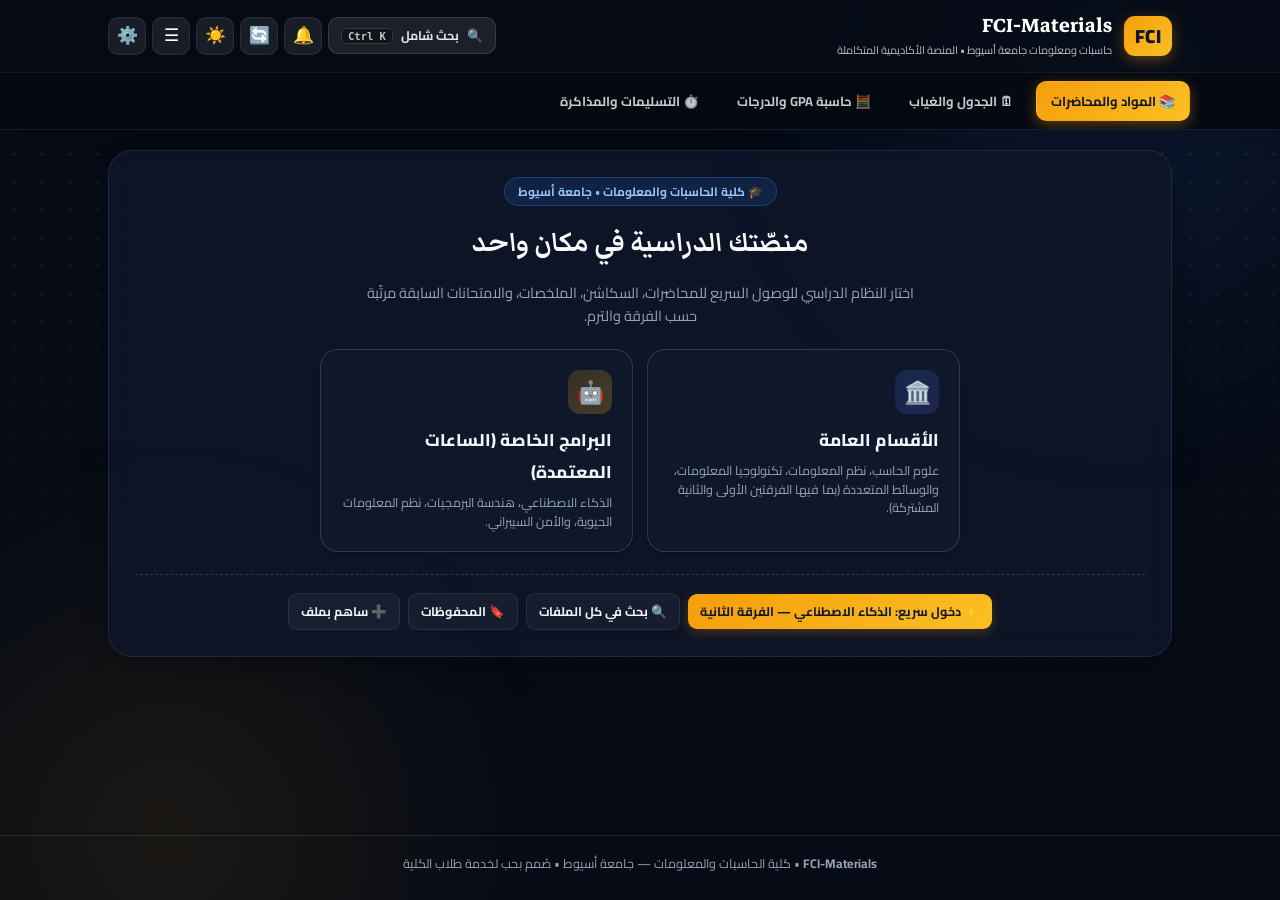
==== index.html @ 84693249 "Add files via upload" ====
<!DOCTYPE html>
<html lang="ar" dir="rtl">
<head>
  <meta charset="UTF-8">
  <meta name="viewport" content="width=device-width, initial-scale=1.0, viewport-fit=cover">
  <title>FCI-Materials | منصة حاسبات ومعلومات جامعة أسيوط</title>
  <meta name="description" content="المنصة الأكاديمية المتكاملة لطلاب كلية الحاسبات والمعلومات بجامعة أسيوط — المحاضرات، السكاشن، الملخصات، الامتحانات، حاسبة GPA، والجدول الدراسي.">
  <meta name="theme-color" content="#060b16">
  <meta name="apple-mobile-web-app-capable" content="yes">
  <meta name="apple-mobile-web-app-status-bar-style" content="black-translucent">
  <meta name="mobile-web-app-capable" content="yes">
  <meta property="og:title" content="FCI-Materials | حاسبات ومعلومات جامعة أسيوط">
  <meta property="og:description" content="المحاضرات، السكاشن، الملخصات، الامتحانات السابقة، حاسبة الـ GPA، ومتتبع الغياب في مكان واحد.">
  <meta property="og:type" content="website">
  <link rel="manifest" href="manifest.webmanifest">
  <link rel="icon" href="icon.svg" type="image/svg+xml">
  <link rel="apple-touch-icon" href="icon-192.png">
  <link rel="preconnect" href="https://fonts.googleapis.com">
  <link rel="preconnect" href="https://fonts.gstatic.com" crossorigin>
  <link href="https://fonts.googleapis.com/css2?family=Markazi+Text:wght@500;700&family=Cairo:wght@400;600;700;800&display=swap" rel="stylesheet">
  <link rel="stylesheet" href="style.css?v=5">
</head>
<body>
  <div id="bg" aria-hidden="true"><div class="bg-dots"></div></div>

  <div id="splashScreen" role="status" aria-label="جاري التحميل">
    <div class="splash-logo">FCI</div>
    <h1>FCI-Materials</h1>
    <p>كلية الحاسبات والمعلومات — جامعة أسيوط</p>
    <div class="spinner"></div>
  </div>

  <div id="globalAnnouncement" class="announcement-bar" role="alert"></div>
  <div id="toast-container" aria-live="polite"></div>

  <header class="site-header" id="siteHeader">
    <div class="wrap header-inner">
      <div class="brand" id="brandHomeBtn" role="button" tabindex="0" aria-label="العودة للرئيسية">
        <span class="brand-mark">FCI</span>
        <div class="brand-text">
          <h1>FCI-Materials</h1>
          <p>حاسبات ومعلومات جامعة أسيوط • المنصة الأكاديمية المتكاملة</p>
        </div>
      </div>

      <div class="header-actions">
        <button type="button" class="search-trigger" onclick="openGlobalSearch()" title="بحث شامل في كل الملفات (Ctrl+K)" aria-label="بحث شامل">
          <span>🔍</span>
          <span class="st-txt">بحث شامل</span>
          <kbd>Ctrl K</kbd>
        </button>
        <button type="button" id="notifBtn" onclick="toggleNotif()" class="icon-link" title="الإشعارات" aria-label="الإشعارات">
          🔔<span id="notifDot" class="notification-dot"></span>
        </button>
        <button type="button" id="refreshBtn" onclick="refresh(true)" class="icon-link" title="تحديث البيانات" aria-label="تحديث">🔄</button>
        <button type="button" id="themeToggleBtn" class="icon-link" title="تغيير المظهر" aria-label="المظهر">🌙</button>
        <button type="button" onclick="openMenu()" class="icon-link" title="القائمة والأدوات" aria-label="القائمة">☰</button>
        <button type="button" id="adminBtn" onclick="showSection('adminLogin')" class="icon-link" title="دخول الإدارة" aria-label="الإدارة">⚙️</button>
        <button type="button" id="logoutBtn" onclick="logoutAdmin()" class="icon-link" style="display:none" title="تسجيل الخروج" aria-label="خروج">🚪</button>
      </div>
    </div>

    <div class="main-nav-wrap">
      <nav class="main-nav" aria-label="أقسام المنصة">
        <button type="button" class="mnav-btn active" data-main-tab="studentFlow" onclick="switchMainView('studentFlow')">📚 المواد والمحاضرات</button>
        <button type="button" class="mnav-btn" data-main-tab="scheduleView" onclick="switchMainView('scheduleView')">🗓 الجدول والغياب</button>
        <button type="button" class="mnav-btn" data-main-tab="gpaView" onclick="switchMainView('gpaView')">🧮 حاسبة GPA والدرجات</button>
        <button type="button" class="mnav-btn" data-main-tab="studyView" onclick="switchMainView('studyView')">⏱️ التسليمات والمذاكرة</button>
      </nav>
    </div>
  </header>

  <!-- Modals & Overlays -->
  <div id="readModal" class="modal-overlay">
    <div class="reader">
      <div class="reader-bar">
        <b id="rdT"></b>
        <button type="button" onclick="closeReader()" aria-label="إغلاق">✕</button>
      </div>
      <iframe id="rdF" title="عارض الملف" allowfullscreen></iframe>
    </div>
  </div>

  <div id="toolModal" class="modal-overlay">
    <div class="modal-content" id="toolBody"></div>
  </div>

  <div id="confirmModal" class="modal-overlay">
    <div class="modal-content" style="max-width:380px;text-align:center">
      <h3>تأكيد الإجراء</h3>
      <p id="confirmMsg" style="font-size:14px;color:var(--text-secondary);margin:10px 0 18px"></p>
      <div style="display:flex;gap:10px">
        <button type="button" class="btn" style="flex:1" onclick="resolveConfirm(true)">نعم، متابعة</button>
        <button type="button" class="btn btn-danger" style="flex:1" onclick="resolveConfirm(false)">إلغاء</button>
      </div>
    </div>
  </div>

  <div id="promptModal" class="modal-overlay">
    <div class="modal-content" style="max-width:400px">
      <h3 id="promptTitle">إدخال قيمة</h3>
      <div class="form-group">
        <input type="text" id="promptInput" class="form-input" autocomplete="off">
      </div>
      <div style="display:flex;gap:10px">
        <button type="button" class="btn" style="flex:1" onclick="resolvePrompt(true)">حفظ</button>
        <button type="button" class="btn btn-danger" style="flex:1" onclick="resolvePrompt(false)">إلغاء</button>
      </div>
    </div>
  </div>

  <div id="editModal" class="modal-overlay">
    <div class="modal-content">
      <h3>✏️ تعديل الملف</h3>
      <input type="hidden" id="editId">
      <div class="form-group"><label>اسم المادة</label><input type="text" id="editSubject" class="form-input"></div>
      <div class="form-group"><label>العنوان</label><input type="text" id="editTitle" class="form-input"></div>
      <div class="form-group"><label>الرابط</label><input type="url" id="editLink" class="form-input"></div>
      <div class="form-grid">
        <div class="form-group"><label>الأسبوع</label><select id="editWeek" class="form-select"></select></div>
        <div class="form-group"><label>النوع</label><select id="editType" class="form-select"></select></div>
        <div class="form-group"><label>النظام</label><select id="editTrack" class="form-select"></select></div>
        <div class="form-group"><label>القسم</label><select id="editDept" class="form-select"></select></div>
        <div class="form-group"><label>الفرقة</label><select id="editLevel" class="form-select"></select></div>
        <div class="form-group"><label>الفصل</label><select id="editSem" class="form-select"></select></div>
      </div>
      <div class="form-group"><label>الوسوم</label><input type="text" id="editTags" class="form-input"></div>
      <div class="form-grid">
        <div class="form-group"><label>تاريخ التسليم (للتكليفات)</label><input type="date" id="editDeadline" class="form-input"></div>
        <div class="form-group"><label>اسم الدكتور</label><input type="text" id="editDoctor" class="form-input"></div>
      </div>
      <div style="display:flex;gap:10px;margin-top:6px">
        <button type="button" class="btn" style="flex:1" onclick="submitEdit()">💾 حفظ التعديلات</button>
        <button type="button" class="btn btn-danger" style="flex:1" onclick="closeModal('editModal')">إلغاء</button>
      </div>
    </div>
  </div>

  <div id="notifDropdown" class="notif-dropdown" role="dialog" aria-label="الإشعارات">
    <div class="notif-head">
      <b>🔔 جديد المنصة</b>
      <button type="button" onclick="closeNotif()" aria-label="إغلاق">✕</button>
    </div>
    <div id="notifList">لا جديد.</div>
  </div>

  <main class="wrap">
    <!-- ==================== 1. STUDENT MATERIALS FLOW ==================== -->
    <div id="studentFlow">
      <section id="trackStep" class="drawer-label student-step">
        <span class="hero-badge">🎓 كلية الحاسبات والمعلومات • جامعة أسيوط</span>
        <h2>منصّتك الدراسية في مكان واحد</h2>
        <p class="hero-sub">اختار النظام الدراسي للوصول السريع للمحاضرات، السكاشن، الملخصات، والامتحانات السابقة مرتّبة حسب الفرقة والترم.</p>

        <div class="track-cards">
          <button type="button" class="track-card-btn" data-k="track" data-v="عام" data-n="deptStep">
            <div class="track-card-ic">🏛️</div>
            <strong>الأقسام العامة</strong>
            <span>علوم الحاسب، نظم المعلومات، تكنولوجيا المعلومات، والوسائط المتعددة (بما فيها الفرقتين الأولى والثانية المشتركة).</span>
          </button>
          <button type="button" class="track-card-btn special" data-k="track" data-v="خاص" data-n="deptStep">
            <div class="track-card-ic">🤖</div>
            <strong>البرامج الخاصة (الساعات المعتمدة)</strong>
            <span>الذكاء الاصطناعي، هندسة البرمجيات، نظم المعلومات الحيوية، والأمن السيبراني.</span>
          </button>
        </div>

        <div class="quick-strip">
          <button type="button" class="btn btn-warning sm" onclick="quickSelectAI()">⚡ دخول سريع: الذكاء الاصطناعي — الفرقة الثانية</button>
          <button type="button" class="btn btn-ghost sm" onclick="openGlobalSearch()">🔍 بحث في كل الملفات</button>
          <button type="button" class="btn btn-ghost sm" onclick="openSaved()">🔖 المحفوظات</button>
          <button type="button" class="btn btn-ghost sm" onclick="openContribute()">➕ ساهم بملف</button>
        </div>
      </section>

      <section id="deptStep" class="drawer-label student-step" hidden>
        <div class="chosen-level-bar">
          <span>النظام: <strong id="lblDept"></strong></span>
          <button type="button" class="btn btn-ghost sm" onclick="resetTo('trackStep')">← تغيير النظام</button>
        </div>
        <h2>اختار القسم / البرنامج</h2>
        <p style="font-size:13px;color:var(--text-muted);margin:0">اختار قسمك، أو «المواد المشتركة فقط» لو لسه مختارتش.</p>
        <div id="deptBtns" class="level-picker"></div>
      </section>

      <section id="levelStep" class="drawer-label student-step" hidden>
        <div class="chosen-level-bar">
          <span>المسار: <strong id="lblLevel"></strong></span>
          <button type="button" class="btn btn-ghost sm" onclick="resetTo('trackStep')">← البداية</button>
        </div>
        <h2>الفرقة الدراسية</h2>
        <div id="levelBtns" class="level-picker"></div>
      </section>

      <section id="semesterStep" class="drawer-label student-step" hidden>
        <div class="chosen-level-bar">
          <span>المسار: <strong id="lblSem"></strong></span>
          <button type="button" class="btn btn-ghost sm" onclick="resetTo('levelStep')">← تغيير الفرقة</button>
        </div>
        <h2>الفصل الدراسي</h2>
        <div class="level-picker">
          <button type="button" class="btn" data-k="semester" data-v="الفصل الأول">📘 الترم الأول</button>
          <button type="button" class="btn" data-k="semester" data-v="الفصل الثاني">📗 الترم الثاني</button>
        </div>
      </section>

      <section id="resultsStep" class="drawer-label student-step" hidden>
        <div class="chosen-level-bar hero-bar">
          <span id="chosenResultsLabel"></span>
          <div style="display:flex;gap:6px;flex-wrap:wrap">
            <button type="button" class="btn sm btn-warning" onclick="switchMainView('scheduleView')">🗓 جدولي</button>
            <button type="button" class="btn sm btn-danger" onclick="clearSavedPath()">تغيير مساري</button>
          </div>
        </div>
        <h2>موادك الدراسية 📚</h2>
        <div id="upcoming"></div>
        <div class="filters">
          <input type="search" id="searchBox" class="form-input" placeholder="🔍 ابحث عن مادة أو ملف أو دكتور..." aria-label="بحث">
          <select id="weekFilter" class="form-select" style="max-width:165px" aria-label="الأسبوع"></select>
          <select id="typeFilter" class="form-select" style="max-width:165px" aria-label="النوع"></select>
        </div>
        <p style="color:var(--text-muted);font-size:12px;margin:8px 0 0">اضغط على أي مادة لفتحها في تاب مستقل، ثم اختار القسم (محاضرات، سكاشن، ملخصات...) • ⭐ تثبيت • ✔ تم • 📝 ملاحظة</p>
        <div id="cards" class="card-grid"></div>
      </section>
    </div>

    <!-- ==================== 2. SCHEDULE & ATTENDANCE HUB ==================== -->
    <section id="scheduleView" class="drawer-label" hidden>
      <div class="chosen-level-bar">
        <span>🗓 جدول المحاضرات والسكاشن ومتتبع الغياب</span>
        <button type="button" class="btn btn-ghost sm" onclick="exportIcs()">📆 تصدير المواعيد للتقويم</button>
      </div>

      <div class="two-col">
        <div class="acard" style="margin-bottom:0">
          <div style="display:flex;justify-content:space-between;align-items:center;flex-wrap:wrap;gap:8px;margin-bottom:10px">
            <h3 style="margin:0">📅 الجدول الأسبوعي</h3>
            <span id="todayBadgeLabel" class="tag"></span>
          </div>
          <div class="pill-bar" id="schedDayPills"></div>

          <form id="customSchedForm" class="form-grid" style="background:var(--bg-surface);padding:12px;border-radius:12px;border:1px solid var(--border);margin-bottom:14px">
            <input type="text" id="cSchedSubject" class="form-input" required placeholder="اسم المقرر (مثل: البرمجة الشيئية)">
            <select id="cSchedDay" class="form-select">
              <option value="السبت">السبت</option>
              <option value="الأحد">الأحد</option>
              <option value="الاثنين">الاثنين</option>
              <option value="الثلاثاء">الثلاثاء</option>
              <option value="الأربعاء">الأربعاء</option>
              <option value="الخميس">الخميس</option>
            </select>
            <input type="text" id="cSchedTime" class="form-input" required placeholder="الوقت (مثال: 10:00 - 12:00 ظ)">
            <input type="text" id="cSchedRoom" class="form-input" required placeholder="المكان (مدرج 9 / معمل 3أ)">
            <select id="cSchedType" class="form-select">
              <option value="محاضرة نظري">محاضرة نظري</option>
              <option value="سكشن / معمل عملي">سكشن / معمل عملي</option>
            </select>
            <button type="submit" class="btn">➕ أضف لجدولي</button>
          </form>

          <div id="unifiedScheduleList"></div>
        </div>

        <div class="acard" style="margin-bottom:0">
          <h3>🚨 متتبع الغياب والإنذارات</h3>
          <p style="font-size:12.5px;color:var(--text-muted);margin:0 0 12px">سجّل غياباتك في كل مادة لتجنب تجاوز الحد الأقصى (4 غيابات بدون عذر قبل الحرمان).</p>
          <form id="addAttCourseForm" class="row" style="margin-bottom:12px">
            <input type="text" id="newAttCourseName" class="form-input" required placeholder="أضف مادة لمتتبع الغياب...">
            <button type="submit" class="btn sm">➕ إضافة</button>
          </form>
          <div id="attendanceCardsList"></div>
        </div>
      </div>
    </section>

    <!-- ==================== 3. GPA & GRADE CALCULATOR HUB ==================== -->
    <section id="gpaView" class="drawer-label" hidden>
      <div class="chosen-level-bar">
        <span>🧮 حاسبة المعدل التراكمي (GPA) وحاسبة درجات الميدتيرم والفاينال</span>
        <button type="button" class="btn sm btn-warning" onclick="resetDefaultGpaCourses()">🗑️ مسح كل المواد</button>
      </div>

      <div class="two-col">
        <div class="acard" style="margin-bottom:0">
          <div style="display:flex;justify-content:space-between;align-items:center;flex-wrap:wrap;gap:8px;margin-bottom:12px">
            <h3 style="margin:0">📈 مقررات الفصل الدراسي الحالي</h3>
            <button type="button" class="btn sm" onclick="addRichGpaCourse()">➕ إضافة مادة</button>
          </div>

          <div class="form-grid" style="margin-bottom:12px">
            <div class="form-group" style="margin:0">
              <label>المعدل التراكمي السابق (CGPA)</label>
              <input type="number" id="prevGpa" class="form-input" placeholder="مثال: 3.45" step="0.01" min="0" max="4">
            </div>
            <div class="form-group" style="margin:0">
              <label>الساعات المجتازة سابقاً</label>
              <input type="number" id="prevHrs" class="form-input" placeholder="مثال: 36" min="0" max="144">
            </div>
          </div>

          <div id="richGpaCoursesList"></div>
        </div>

        <div>
          <div class="acard">
            <h3>🏆 النتيجة الفورية للمعدل</h3>
            <div class="stat-grid" style="margin-bottom:10px">
              <div class="stat-card">
                <small>معدل الفصل (Semester)</small>
                <div id="liveSemGpa" class="stat-num">0.00</div>
                <small id="liveSemHours">0 ساعة</small>
              </div>
              <div class="stat-card">
                <small>التراكمي الجديد (CGPA)</small>
                <div id="liveNewCgpa" class="stat-num">0.00</div>
                <small id="liveGradeBadge">—</small>
              </div>
            </div>
            <div id="gpaHonorAlert" style="font-size:13px;font-weight:700;text-align:center;padding:9px;border-radius:10px;background:var(--bg-surface);border:1px solid var(--border)"></div>
          </div>

          <div class="acard">
            <h4>🎯 محاكي المعدل المستهدف</h4>
            <p style="font-size:12px;color:var(--text-muted);margin:0 0 8px">ادخل المعدل التراكمي الذي تطمح للوصول إليه بنهاية هذا الترم:</p>
            <div class="row">
              <input type="number" id="targetCgpaInput" class="form-input" step="0.05" min="2.0" max="4.0" value="3.60" placeholder="المعدل المستهدف">
              <button type="button" class="btn btn-warning" onclick="simulateTargetGpa()">احسب المطلوب</button>
            </div>
            <div id="targetGpaOutput" style="font-size:13px;margin-top:10px;padding:10px;border-radius:10px;background:var(--bg-surface);border:1px solid var(--border)">
              اضغط «احسب المطلوب» لمعرفة المعدل الفصلي اللازم تحقيقه.
            </div>
          </div>

          <div class="acard" style="margin-bottom:0">
            <h4>📊 حاسبة درجات أعمال السنة والفاينال</h4>
            <div class="form-grid">
              <div class="form-group" style="margin:0"><label>درجتك في الأعمال/الميدتيرم</label><input id="inlineGM" type="number" class="form-input" min="0" value="32"></div>
              <div class="form-group" style="margin:0"><label>النهاية العظمى للأعمال</label><input id="inlineGMM" type="number" class="form-input" value="40"></div>
              <div class="form-group" style="margin:0"><label>النهاية العظمى للفاينال</label><input id="inlineGF" type="number" class="form-input" value="60"></div>
              <div class="form-group" style="margin:0">
                <label>التقدير / النسبة المستهدفة</label>
                <select id="inlineGT" class="form-select">
                  <option value="50">50% (نجاح D)</option>
                  <option value="65">65% (جيد C)</option>
                  <option value="75">75% (جيد جداً B)</option>
                  <option value="80">80% (جيد جداً مرتفع B+)</option>
                  <option value="85" selected>85% (امتياز A)</option>
                  <option value="90">90% (امتياز مرتفع A+)</option>
                </select>
              </div>
            </div>
            <button type="button" class="btn" style="width:100%;margin-top:10px" onclick="calcInlineCourseGrade()">احسب درجة الفاينال المطلوبة</button>
            <div id="inlineGradeResult" style="margin-top:10px;font-weight:bold;text-align:center;font-size:14px"></div>
          </div>
        </div>
      </div>
    </section>

    <!-- ==================== 4. TASKS, POMODORO & STUDY NOTES ==================== -->
    <section id="studyView" class="drawer-label" hidden>
      <div class="chosen-level-bar">
        <span>⏱️ إدارة التسليمات والشيتات • مؤقت البومودورو • دفتر الملاحظات</span>
        <span id="studyStatsBanner" class="tag"></span>
      </div>

      <div class="two-col">
        <div class="acard" style="margin-bottom:0">
          <div style="display:flex;justify-content:space-between;align-items:center;flex-wrap:wrap;gap:8px;margin-bottom:10px">
            <h3 style="margin:0">💻 شيتات البرمجة والتسليمات</h3>
            <div class="pill-bar" style="margin:0" id="taskFilterBar">
              <button type="button" class="pill-btn active" data-tf="all" onclick="setTaskFilter('all')">الكل</button>
              <button type="button" class="pill-btn" data-tf="pending" onclick="setTaskFilter('pending')">قيد التنفيذ</button>
              <button type="button" class="pill-btn" data-tf="done" onclick="setTaskFilter('done')">مكتمل ✅</button>
            </div>
          </div>

          <form id="addTaskForm" class="form-grid" style="background:var(--bg-surface);padding:12px;border-radius:12px;border:1px solid var(--border);margin-bottom:14px">
            <input type="text" id="taskTitleIn" class="form-input" required placeholder="عنوان الشيت أو المشروع...">
            <input type="text" id="taskCourseIn" class="form-input" required placeholder="اسم المادة (مثل: هياكل متقطعة)">
            <input type="date" id="taskDateIn" class="form-input" required>
            <select id="taskPrioIn" class="form-select">
              <option value="عاجل">أولوية عاجلة 🔴</option>
              <option value="متوسط">أولوية متوسطة 🟡</option>
              <option value="عادي">أولوية عادية 🟢</option>
            </select>
            <button type="submit" class="btn" style="grid-column:1 / -1">➕ إضافة مهمة جديدة</button>
          </form>

          <div id="platformAssignmentsBox"></div>
          <div id="personalTasksList"></div>
        </div>

        <div>
          <div class="acard" style="text-align:center">
            <div style="display:flex;justify-content:space-between;align-items:center">
              <h3 style="margin:0">⏱️ مؤقت المذاكرة (Pomodoro)</h3>
              <button type="button" id="pomoSoundBtn" class="pill-btn" onclick="togglePomoSound()">🔔 الصوت مفعل</button>
            </div>
            <div class="pill-bar" style="justify-content:center;margin-top:12px">
              <button type="button" class="pill-btn active" data-pomo="25" onclick="setPomoMode(25)">تركيز (25 د)</button>
              <button type="button" class="pill-btn" data-pomo="5" onclick="setPomoMode(5)">راحة قصيرة (5 د)</button>
              <button type="button" class="pill-btn" data-pomo="15" onclick="setPomoMode(15)">راحة طويلة (15 د)</button>
            </div>

            <div class="pomo-ring-wrap">
              <svg class="pomo-svg" viewBox="0 0 176 176" aria-hidden="true">
                <circle class="pomo-track" cx="88" cy="88" r="75"></circle>
                <circle id="pomoProgCircle" class="pomo-prog" cx="88" cy="88" r="75"></circle>
              </svg>
              <div id="pomoTimerDisplay" class="pomo-clock">25:00</div>
            </div>

            <p id="pomoStatusLabel" style="font-size:13px;color:var(--text-muted);margin:0 0 14px">جاهز لبدء جلسة تركيز</p>
            <div style="display:flex;gap:10px;justify-content:center">
              <button type="button" id="pomoStartBtn" class="btn btn-success" onclick="togglePomoTimer()">▶ ابدأ</button>
              <button type="button" class="btn btn-warning" onclick="resetPomoTimer()">↺ إعادة ضبط</button>
            </div>
          </div>

          <div class="acard" style="margin-bottom:0">
            <div style="display:flex;justify-content:space-between;align-items:center;margin-bottom:8px">
              <h4 style="margin:0">📝 كشكول الملاحظات السريعة</h4>
              <button type="button" class="pill-btn" onclick="copyQuickNotes()">📋 نسخ</button>
            </div>
            <textarea id="quickNotesArea" rows="5" class="form-input" placeholder="اكتب ملاحظات المحاضرات، ملخص القوانين، أو روابط مهمة... (يُحفظ تلقائياً)"></textarea>
            <div id="savedFileNotesBox" style="margin-top:12px"></div>
          </div>
        </div>
      </div>
    </section>

    <!-- ==================== 5. ADMIN LOGIN & DASHBOARD ==================== -->
    <section id="adminLogin" class="drawer-label" hidden>
      <h2>دخول الإدارة 🔐</h2>
      <p style="font-size:13px;color:var(--text-muted);margin:0 0 16px">خاص بمشرفي المنصة وممثلي الدفعات</p>
      <div class="form-group" style="max-width:340px;margin:0 auto">
        <input type="password" id="adminPassword" class="form-input" placeholder="كلمة المرور..." style="text-align:center">
        <button type="button" class="btn" onclick="checkLogin()" style="width:100%;margin-top:14px">دخول لوحة التحكم</button>
      </div>
    </section>

    <section id="adminDashboard" class="drawer-label" hidden>
      <div style="display:flex;justify-content:space-between;align-items:center;flex-wrap:wrap;gap:8px">
        <h2 style="margin:0">لوحة التحكم</h2>
        <span id="adminHello" class="tag" style="font-size:13.5px"></span>
      </div>

      <div class="atabs" role="tablist">
        <button type="button" class="atab on" data-t="home" onclick="adminTab('home')">🏠 الرئيسية</button>
        <button type="button" class="atab" data-t="add" onclick="adminTab('add')">➕ إضافة</button>
        <button type="button" class="atab" data-t="files" onclick="adminTab('files')">🗂 الملفات</button>
        <button type="button" class="atab" data-t="students" onclick="adminTab('students')">👥 الطلاب <span id="repBadge" class="rbadge"></span></button>
        <button type="button" class="atab" data-t="calendar" onclick="adminTab('calendar')">📅 التقويم</button>
        <button type="button" class="atab" data-t="settings" onclick="adminTab('settings')">⚙️ النظام</button>
      </div>

      <div id="ap-home" class="apanel">
        <div class="stat-grid">
          <div class="stat-card"><div class="ic">📁</div><div id="statTotal" class="stat-num">0</div><small>إجمالي الملفات</small></div>
          <div class="stat-card"><div class="ic">📚</div><div id="statSubs" class="stat-num">0</div><small>مادة</small></div>
          <div class="stat-card"><div class="ic">🎓</div><div id="statLecSec" class="stat-num">0</div><small>محاضرات/سكاشن</small></div>
          <div class="stat-card"><div class="ic">📝</div><div id="statExams" class="stat-num">0</div><small>امتحانات</small></div>
          <div class="stat-card"><div class="ic">👁</div><div id="statViews" class="stat-num">0</div><small>مشاهدات / تحميلات</small></div>
        </div>
        <div id="attention" class="acard"></div>
        <div class="acard owner-only">
          <h4>📢 إعلان عام للطلاب</h4>
          <div class="row">
            <input type="text" id="announceInput" class="form-input" placeholder="نص الإعلان...">
            <input type="date" id="announceUntil" class="form-input" style="max-width:170px" title="تاريخ انتهاء الإعلان (اختياري)">
            <button type="button" class="btn btn-warning" onclick="saveAnnouncement()">نشر</button>
            <button type="button" class="btn btn-danger" onclick="clearAnnouncement()">حذف</button>
          </div>
        </div>
        <h4>إجراءات سريعة</h4>
        <div class="agrid">
          <button type="button" class="tile" onclick="adminTab('add')"><span>➕</span>إضافة ملف</button>
          <button type="button" class="tile" onclick="openShareMsg()"><span>📣</span>رسالة للجروب</button>
          <button type="button" class="tile" onclick="openGaps()"><span>🕳</span>المحتوى الناقص</button>
          <button type="button" class="tile" onclick="openDash()"><span>📈</span>إحصائيات</button>
          <button type="button" class="tile" onclick="exportCsv()"><span>📤</span>تصدير CSV</button>
        </div>
      </div>

      <div id="ap-add" class="apanel" hidden>
        <div class="acard">
          <h4>1) المسار</h4>
          <p id="pathHint" style="font-size:12px;color:var(--text-muted);margin:0 0 10px"></p>
          <div class="form-grid">
            <select id="addTrack" class="form-select"><option value="عام">الأقسام العامة</option><option value="خاص">البرامج الخاصة</option></select>
            <select id="addDept" class="form-select"></select>
            <select id="addLevel" class="form-select"></select>
            <select id="addSemester" class="form-select"><option value="الفصل الأول">الفصل الأول</option><option value="الفصل الثاني">الفصل الثاني</option></select>
            <input type="text" id="addSubject" class="form-input" placeholder="اسم المادة">
            <input type="text" id="addDoctor" class="form-input" placeholder="اسم الدكتور (اختياري)">
          </div>
        </div>
        <div class="acard">
          <h4>2) الملف</h4>
          <div class="form-grid">
            <select id="addType" class="form-select"></select>
            <select id="addWeek" class="form-select"></select>
            <input type="text" id="addTitle" class="form-input" placeholder="عنوان الملف">
            <input type="url" id="addLink" class="form-input" placeholder="الرابط (https://...)">
            <input type="text" id="addTags" class="form-input" placeholder="وسوم: مهم، مراجعة (اختياري)">
            <input type="date" id="addDeadline" class="form-input" style="display:none" title="تاريخ التسليم">
            <label style="font-size:12px;color:var(--text-muted)">نشر في وقت لاحق (اختياري)<input type="datetime-local" id="addPub" class="form-input"></label>
          </div>
          <button type="button" class="btn" onclick="saveMaterial()" style="width:100%;margin-top:14px">🚀 نشر الملف</button>
        </div>
        <div class="acard">
          <h4>➕ إضافة جماعية</h4>
          <p style="font-size:12px;color:var(--text-muted);margin:0 0 8px">يستخدم بيانات المسار والمادة والنوع والأسبوع من فوق. اكتب كل ملف في سطر بالشكل: العنوان | الرابط (حتى 40 ملف).</p>
          <textarea id="addBulk" class="form-input" style="min-height:110px" placeholder="محاضرة 1 | https://drive.google.com/..."></textarea>
          <button type="button" class="btn" style="width:100%;margin-top:8px" onclick="saveBulk()">نشر الكل</button>
        </div>
        <div class="acard">
          <h4>📂 استيراد من فولدر درايف</h4>
          <p style="font-size:12px;color:var(--text-muted);margin:0 0 8px">ارفع ملفات المادة في فولدر على <b>حسابك</b> وحط رابطه هنا. النظام يدخل جوه الفولدرات الفرعية ويحدد النوع والأسبوع ويفتح المشاركة (حتى 40 ملف في المرة).</p>
          <input type="url" id="driveFolder" class="form-input" placeholder="https://drive.google.com/drive/folders/...">
          <label style="display:flex;gap:8px;align-items:center;margin-top:8px;font-size:13px"><input type="checkbox" id="driveAuto" checked> حدّد النوع والأسبوع من اسم الفولدر والملف</label>
          <label style="display:flex;gap:8px;align-items:center;margin-top:4px;font-size:13px"><input type="checkbox" id="driveShare" checked> افتح المشاركة (أي حد معاه الرابط)</label>
          <button type="button" class="btn" style="width:100%;margin-top:10px" onclick="saveDriveImport()">📥 استيراد الفولدر</button>
        </div>
      </div>

      <div id="ap-files" class="apanel" hidden>
        <div class="row" style="margin-bottom:8px">
          <button type="button" class="btn sm" onclick="openSubjects()">📚 إدارة المواد (تغيير الاسم والدكتور)</button>
        </div>
        <div class="filters" style="margin-top:0">
          <input type="search" id="afSearch" class="form-input" placeholder="🔍 ابحث بالعنوان أو المادة أو الدكتور..." aria-label="بحث في الملفات">
          <select id="afSub" class="form-select" style="max-width:210px" aria-label="المادة"></select>
        </div>
        <p style="margin:8px 0;font-size:13px;color:var(--text-muted)">
          <label style="margin-left:10px"><input type="checkbox" id="afAll"> تحديد الكل</label>
          <span id="afCount"></span> • الأحدث أولاً
        </p>
        <div id="afBar" class="acard" style="display:none;position:sticky;top:68px;z-index:5;background:var(--bg-surface)">
          <b id="afSel"></b>
          <div class="row" style="margin-top:8px">
            <button type="button" class="btn sm" onclick="bulkMove()">📦 نقل/تعديل</button>
            <button type="button" class="btn sm" onclick="bulkHide('1')">🙈 إخفاء</button>
            <button type="button" class="btn sm" onclick="bulkHide('')">👁 إظهار</button>
            <button type="button" class="btn btn-danger sm" onclick="bulkDelete()">🗑️ حذف</button>
            <button type="button" class="btn btn-warning sm" onclick="bulkClear()">إلغاء التحديد</button>
          </div>
        </div>
        <div id="afList"></div>
        <button type="button" id="afMore" class="btn" style="width:100%;margin-top:10px;display:none">عرض المزيد</button>
      </div>

      <div id="ap-students" class="apanel" hidden>
        <div class="agrid" style="margin-bottom:16px">
          <button type="button" class="tile" onclick="openContribs()"><span>📬</span><b id="cntCtr"></b>مساهمات للمراجعة</button>
          <button type="button" class="tile" onclick="openReqList()"><span>📥</span><b id="cntReq"></b>طلبات جديدة</button>
          <button type="button" class="tile" onclick="openComments()"><span>💬</span><b id="cntCom"></b>تعليقات</button>
        </div>
        <div id="reportsSection" class="reports-container">
          <h3 style="margin-top:0">⚠️ روابط مُبلغ عنها</h3>
          <div id="reportsList"></div>
        </div>
      </div>

      <div id="ap-calendar" class="apanel" hidden>
        <div class="agrid">
          <button type="button" class="tile" onclick="openEvents()"><span>📅</span>المواعيد المهمة</button>
          <button type="button" class="tile" onclick="openManage()"><span>🗓</span>جدول المحاضرات</button>
        </div>
        <p style="font-size:12.5px;color:var(--text-muted);margin-top:12px">المواعيد بتظهر للطلاب في الإشعارات 🔔 وفي مخطط المذاكرة. اكتب اسم المادة مطابق لاسمها في الملفات.</p>
      </div>

      <div id="ap-settings" class="apanel" hidden>
        <div class="agrid" style="margin-bottom:16px">
          <button type="button" class="tile" onclick="openHealth()"><span>🩺</span>صحة الروابط</button>
          <button type="button" class="tile" onclick="openTrash()"><span>♻️</span>سلة المحذوفات</button>
          <button type="button" class="tile" onclick="openLog()"><span>🧾</span>سجل النشاط</button>
          <button type="button" class="tile owner-only" onclick="openAdmins()"><span>👥</span>الأدمنز</button>
        </div>
        <div class="acard owner-only">
          <h4>📂 المنظّم الذكي لدرايف</h4>
          <p style="font-size:12.5px;color:var(--text-muted);margin:0 0 8px">حط رابط <b>فولدر واحد</b> فيه كل المواد، ورتّبه بأسماء واضحة مثلاً: <code dir="ltr">الفرقة الثانية / الترم الأول / البرمجة الشيئية / محاضرات</code>. لو الفولدر فيه المواد مباشرة اختار الفرقة والترم من الافتراضيات تحت.</p>
          <input type="url" id="trRoot" class="form-input" placeholder="https://drive.google.com/drive/folders/...">
          <label style="display:flex;gap:8px;align-items:center;margin-top:8px;font-size:13px"><input type="checkbox" id="trRootSub"> اعتبر اسم الفولدر ده هو اسم المادة (لو الفولدر لمادة واحدة)</label>
          <details style="margin-top:10px">
            <summary style="cursor:pointer;font-weight:bold;font-size:13px">افتراضيات للملفات اللي اسمها مش واضح (اختياري)</summary>
            <div class="form-grid" style="margin-top:8px">
              <select id="trTrack" class="form-select"></select>
              <select id="trDept" class="form-select"></select>
              <select id="trLevel" class="form-select"></select>
              <select id="trSem" class="form-select"></select>
              <input type="text" id="trSubj" class="form-input" placeholder="اسم المادة الافتراضي">
            </div>
          </details>
          <div class="row" style="margin-top:10px">
            <button type="button" class="btn" onclick="treeScan()">🔍 فحص وعرض التوزيع</button>
            <button type="button" class="btn btn-warning" onclick="treeSyncNow()">⚡ فحص واستيراد مباشرة</button>
            <button type="button" class="btn btn-ghost sm" onclick="treeSaveCfg()">💾 حفظ كمصدر تلقائي</button>
          </div>
          <p id="trInfo" style="font-size:12px;margin:8px 0 0;color:var(--text-muted)"></p>
        </div>
        <div class="acard">
          <h4>💾 النسخ الاحتياطي</h4>
          <p style="font-size:12.5px;color:var(--text-muted);margin:0 0 8px">نزّل نسخة من كل الملفات كل فترة، وتقدر ترجّعها وقت الحاجة.</p>
          <div class="row">
            <button type="button" class="btn" onclick="exportBackup()">⬇️ نسخة احتياطية</button>
            <button type="button" class="btn btn-ghost owner-only" onclick="document.getElementById('importFile').click()">⬆️ استرجاع نسخة</button>
            <input type="file" id="importFile" accept=".json" hidden>
          </div>
        </div>
        <div class="acard owner-only">
          <h4>⚠️ منطقة الخطر</h4>
          <p style="font-size:12.5px;color:var(--text-muted);margin:0 0 8px">يمسح كل الملفات والبلاغات نهائياً. اعمل نسخة احتياطية الأول.</p>
          <button type="button" class="btn btn-danger" onclick="clearAllData()">تصفير السيستم</button>
        </div>
        <div class="acard owner-only">
          <h4>✈️ ربط تليجرام</h4>
          <p style="font-size:12.5px;color:var(--text-muted);margin:0 0 8px">كلّم <b>@BotFather</b> وأنشئ بوت بـ /newbot وخد الـ Token، وضيف البوت أدمن في الجروب أو القناة.</p>
          <input id="tgToken" type="password" class="form-input" placeholder="Bot Token (سيبه فاضي لو مش هتغيره)" autocomplete="off">
          <input id="tgChat" class="form-input" style="margin-top:8px" placeholder="Chat ID أو @channel">
          <input id="tgSite" class="form-input" style="margin-top:8px" placeholder="رابط الموقع (للروابط المباشرة في الرسائل)">
          <div class="row" style="margin-top:8px">
            <button type="button" class="btn" onclick="tgSave()">حفظ</button>
            <button type="button" class="btn btn-warning" onclick="tgTest()">إرسال رسالة تجربة</button>
          </div>
        </div>
        <div class="acard owner-only">
          <h4>🤖 الأتمتة</h4>
          <p style="font-size:12.5px;color:var(--text-muted);margin:0 0 8px">نسخ احتياطي يومي على درايفك، وملخص أسبوعي على تليجرام، وفحص أسبوعي لصحة الروابط.</p>
          <button type="button" class="btn" onclick="installAuto()">تفعيل الأتمتة</button>
        </div>
        <div class="acard">
          <h4>🚪 الجلسة</h4>
          <button type="button" class="btn btn-warning" onclick="logoutAdmin()">تسجيل الخروج</button>
        </div>
      </div>
    </section>
  </main>

  <footer class="site-footer">
    <strong>FCI-Materials</strong> • كلية الحاسبات والمعلومات — جامعة أسيوط • صُمم بحب لخدمة طلاب الكلية
  </footer>

  <nav class="mobile-nav" aria-label="التنقل السفلي">
    <button type="button" class="active" data-main-tab="studentFlow" onclick="switchMainView('studentFlow')"><span>📚</span>المواد</button>
    <button type="button" data-main-tab="scheduleView" onclick="switchMainView('scheduleView')"><span>🗓</span>الجدول</button>
    <button type="button" data-main-tab="gpaView" onclick="switchMainView('gpaView')"><span>🧮</span>GPA</button>
    <button type="button" data-main-tab="studyView" onclick="switchMainView('studyView')"><span>⏱️</span>المذاكرة</button>
  </nav>

  <button type="button" id="scrollTopBtn" class="scroll-top-btn" onclick="window.scrollTo({top:0,behavior:'smooth'})" title="العودة للأعلى" aria-label="الأعلى">↑</button>

  <script src="app.js?v=5"></script>
</body>
</html>
---- style.css ----
/* ==========================================================================
   FCI-Materials — Modern Academic Design System (Assiut University)
   Responsive RTL UI • Glassmorphism • Dark & Light Themes • PWA Ready
   ========================================================================== */

:root {
  --bg-canvas: #f1f5f9;
  --bg-surface: #ffffff;
  --bg-elevated: #ffffff;
  --bg-glass: rgba(255, 255, 255, 0.84);
  --bg-subtle: rgba(37, 99, 235, 0.06);
  --bg-subtle-hover: rgba(37, 99, 235, 0.11);

  --text-main: #0f172a;
  --text-secondary: #475569;
  --text-muted: #64748b;

  --primary: #0f172a;
  --primary-soft: #1e293b;
  --brand: #2563eb;
  --brand-hover: #1d4ed8;
  --brand-indigo: #4f46e5;
  --accent: #f59e0b;
  --accent-hover: #d97706;
  --danger: #ef4444;
  --danger-hover: #dc2626;
  --success: #10b981;
  --warning: #f59e0b;

  --border: rgba(15, 23, 42, 0.1);
  --border-strong: rgba(15, 23, 42, 0.18);
  --shadow-sm: 0 1px 2px rgba(15, 23, 42, 0.05);
  --shadow-md: 0 8px 24px -6px rgba(15, 23, 42, 0.09);
  --shadow-lg: 0 20px 44px -12px rgba(15, 23, 42, 0.18);

  --radius-sm: 8px;
  --radius-md: 12px;
  --radius-lg: 18px;
  --radius-xl: 24px;

  --b1: #3b82f6;
  --b2: #f59e0b;
  --header-bg: rgba(15, 23, 42, 0.94);

  /* Legacy aliases for inline styles compatibility */
  --bg-color: var(--bg-canvas);
  --text-color: var(--text-main);
  --card-bg: var(--bg-surface);
  --primary-color: var(--primary);
  --secondary-color: var(--brand);
  --accent-color: var(--accent);
  --danger-color: var(--danger);
  --success-color: var(--success);
  --warning-color: var(--warning);
  --subtle-bg: var(--bg-subtle);
  --border-col: var(--border);
  --border-radius: var(--radius-lg);
}

body.dark-mode {
  --bg-canvas: #060b16;
  --bg-surface: #0f172a;
  --bg-elevated: #162033;
  --bg-glass: rgba(15, 23, 42, 0.82);
  --bg-subtle: rgba(148, 163, 184, 0.07);
  --bg-subtle-hover: rgba(148, 163, 184, 0.13);

  --text-main: #f1f5f9;
  --text-secondary: #cbd5e1;
  --text-muted: #94a3b8;

  --primary: #0b1120;
  --primary-soft: #1e293b;
  --brand: #3b82f6;
  --brand-hover: #2563eb;
  --brand-indigo: #6366f1;
  --accent: #f59e0b;
  --accent-hover: #fbbf24;
  --danger: #ef4444;
  --danger-hover: #dc2626;
  --success: #10b981;
  --warning: #f59e0b;

  --border: rgba(148, 163, 184, 0.14);
  --border-strong: rgba(148, 163, 184, 0.25);
  --shadow-sm: 0 1px 2px rgba(0, 0, 0, 0.3);
  --shadow-md: 0 10px 30px -8px rgba(0, 0, 0, 0.45);
  --shadow-lg: 0 24px 54px -14px rgba(0, 0, 0, 0.65);
  --header-bg: rgba(6, 11, 22, 0.86);
}

/* ===== Base & Reset ===== */
*, *::before, *::after { box-sizing: border-box; }
html {
  -webkit-text-size-adjust: 100%;
  scroll-behavior: smooth;
}
body {
  font-family: 'Cairo', system-ui, -apple-system, sans-serif;
  background: var(--bg-canvas);
  color: var(--text-main);
  margin: 0;
  min-height: 100vh;
  display: flex;
  flex-direction: column;
  line-height: 1.6;
  transition: background 0.28s ease, color 0.28s ease;
  overflow-x: hidden;
  -webkit-font-smoothing: antialiased;
}
main.wrap { flex: 1; width: 100%; }
.wrap {
  max-width: 1100px;
  margin: 0 auto;
  padding: 20px 18px;
}
[hidden], .hidden { display: none !important; }
:focus-visible {
  outline: 2px solid var(--accent);
  outline-offset: 2px;
}

/* Custom Scrollbar */
::-webkit-scrollbar { width: 8px; height: 8px; }
::-webkit-scrollbar-track { background: transparent; }
::-webkit-scrollbar-thumb {
  background: rgba(148, 163, 184, 0.35);
  border-radius: 99px;
}
::-webkit-scrollbar-thumb:hover { background: rgba(148, 163, 184, 0.55); }

/* ===== Ambient Background ===== */
#bg {
  position: fixed;
  inset: 0;
  z-index: -1;
  overflow: hidden;
  pointer-events: none;
}
#bg::before, #bg::after {
  content: "";
  position: absolute;
  width: 58vmax;
  height: 58vmax;
  border-radius: 50%;
  filter: blur(80px);
  opacity: 0.22;
  will-change: transform;
  animation: drift 26s ease-in-out infinite alternate;
}
#bg::before {
  background: radial-gradient(circle, var(--b1), transparent 68%);
  top: -22vmax;
  right: -16vmax;
}
#bg::after {
  background: radial-gradient(circle, var(--b2), transparent 68%);
  bottom: -24vmax;
  left: -16vmax;
  animation-delay: -11s;
}
body.dark-mode #bg::before { opacity: 0.14; }
body.dark-mode #bg::after { opacity: 0.11; }
.bg-dots {
  position: absolute;
  inset: 0;
  background-image: radial-gradient(rgba(148, 163, 184, 0.2) 1px, transparent 1px);
  background-size: 28px 28px;
  -webkit-mask-image: linear-gradient(#000 10%, transparent 82%);
  mask-image: linear-gradient(#000 10%, transparent 82%);
}
.sym {
  position: absolute;
  bottom: -50px;
  font-family: ui-monospace, 'Cascadia Code', monospace;
  font-weight: 700;
  color: var(--b1);
  opacity: 0.09;
  animation: rise linear infinite;
}
@keyframes drift { to { transform: translate(8vmax, 6vmax) scale(1.14); } }
@keyframes rise { to { transform: translateY(-118vh) rotate(22deg); } }
@keyframes fadeIn { from { opacity: 0; transform: translateY(10px); } to { opacity: 1; transform: none; } }
@keyframes spin { to { transform: rotate(360deg); } }
@keyframes pulse { 50% { transform: scale(1.04); } }
@keyframes shimmer { 0% { background-position: -200% 0; } 100% { background-position: 200% 0; } }
@media (prefers-reduced-motion: reduce) {
  #bg::before, #bg::after, .sym { animation: none !important; }
  * { transition-duration: 0.01ms !important; }
}

/* ===== Splash Screen ===== */
#splashScreen {
  position: fixed;
  inset: 0;
  background: radial-gradient(circle at top right, #1e3a8a 0%, #060b16 62%);
  display: flex;
  flex-direction: column;
  justify-content: center;
  align-items: center;
  gap: 8px;
  z-index: 9999;
  color: #fff;
  transition: opacity 0.35s ease;
}
.splash-logo {
  width: 68px;
  height: 68px;
  border-radius: 18px;
  background: linear-gradient(135deg, var(--accent), #fbbf24);
  color: #0f172a;
  font-weight: 900;
  font-size: 26px;
  display: grid;
  place-items: center;
  box-shadow: 0 12px 32px rgba(245, 158, 11, 0.35);
}
#splashScreen h1 {
  font-family: 'Markazi Text', serif;
  font-size: 46px;
  margin: 4px 0 0;
  letter-spacing: 0.5px;
}
#splashScreen p { margin: 0; font-size: 13px; color: rgba(255, 255, 255, 0.72); }
.spinner {
  border: 3px solid rgba(255, 255, 255, 0.18);
  border-top-color: var(--accent);
  border-radius: 50%;
  width: 34px;
  height: 34px;
  animation: spin 0.85s linear infinite;
  margin-top: 14px;
}

/* ===== Announcement Bar ===== */
.announcement-bar {
  background: linear-gradient(90deg, #f59e0b, #fbbf24);
  color: #0f172a;
  padding: 9px 18px;
  text-align: center;
  font-weight: 800;
  font-size: 13.5px;
  display: none;
  box-shadow: 0 2px 10px rgba(245, 158, 11, 0.25);
}

/* ===== Header & Navigation ===== */
.site-header {
  background: var(--header-bg);
  backdrop-filter: blur(16px);
  -webkit-backdrop-filter: blur(16px);
  color: #fff;
  border-bottom: 1px solid rgba(255, 255, 255, 0.08);
  box-shadow: 0 8px 24px rgba(0, 0, 0, 0.16);
  position: sticky;
  top: 0;
  z-index: 100;
}
.header-inner {
  display: flex;
  justify-content: space-between;
  align-items: center;
  padding: 12px 18px;
  gap: 12px;
  flex-wrap: wrap;
}
.brand {
  display: flex;
  align-items: center;
  gap: 12px;
  cursor: pointer;
  user-select: none;
}
.brand-mark {
  font-size: 19px;
  font-weight: 900;
  background: linear-gradient(135deg, #f59e0b, #fbbf24);
  color: #0f172a;
  padding: 5px 11px;
  border-radius: 11px;
  box-shadow: 0 4px 14px rgba(245, 158, 11, 0.35);
  letter-spacing: 0.5px;
}
.brand-text h1 {
  margin: 0;
  font-family: 'Markazi Text', serif;
  font-size: 27px;
  line-height: 1.05;
  color: #fff;
}
.brand-text p {
  margin: 2px 0 0;
  font-size: 11px;
  color: rgba(255, 255, 255, 0.72);
}
.header-actions {
  display: flex;
  gap: 6px;
  align-items: center;
  flex-wrap: wrap;
}
.search-trigger {
  display: inline-flex;
  align-items: center;
  gap: 8px;
  background: rgba(255, 255, 255, 0.09);
  border: 1px solid rgba(255, 255, 255, 0.12);
  color: rgba(255, 255, 255, 0.88);
  font-family: 'Cairo', sans-serif;
  font-size: 12.5px;
  font-weight: 700;
  padding: 6px 12px;
  border-radius: 10px;
  cursor: pointer;
  transition: all 0.18s ease;
}
.search-trigger:hover {
  background: rgba(255, 255, 255, 0.17);
  border-color: rgba(245, 158, 11, 0.45);
  color: #fff;
}
.search-trigger kbd {
  font-family: ui-monospace, monospace;
  font-size: 10.5px;
  padding: 1px 6px;
  border-radius: 5px;
  background: rgba(0, 0, 0, 0.35);
  border: 1px solid rgba(255, 255, 255, 0.15);
  color: rgba(255, 255, 255, 0.75);
}
.icon-link {
  background: rgba(255, 255, 255, 0.08);
  border: 1px solid rgba(255, 255, 255, 0.08);
  font-size: 17px;
  cursor: pointer;
  color: #fff;
  width: 38px;
  height: 38px;
  display: inline-flex;
  align-items: center;
  justify-content: center;
  border-radius: 10px;
  position: relative;
  transition: all 0.18s ease;
}
.icon-link:hover {
  background: rgba(255, 255, 255, 0.18);
  transform: translateY(-1px);
}
.icon-link.spinning { animation: spin 0.75s linear infinite; }

.main-nav-wrap {
  background: rgba(0, 0, 0, 0.22);
  border-top: 1px solid rgba(255, 255, 255, 0.06);
  padding: 8px 18px;
  overflow-x: auto;
  -webkit-overflow-scrolling: touch;
}
.main-nav {
  max-width: 1100px;
  margin: 0 auto;
  display: flex;
  gap: 8px;
  min-width: max-content;
}
.mnav-btn {
  border: 1px solid transparent;
  background: transparent;
  color: rgba(255, 255, 255, 0.78);
  font-family: 'Cairo', sans-serif;
  font-size: 13px;
  font-weight: 700;
  padding: 7px 14px;
  border-radius: 10px;
  cursor: pointer;
  transition: all 0.18s ease;
  display: inline-flex;
  align-items: center;
  gap: 7px;
  white-space: nowrap;
}
.mnav-btn:hover {
  background: rgba(255, 255, 255, 0.1);
  color: #fff;
}
.mnav-btn.active {
  background: linear-gradient(135deg, #f59e0b, #fbbf24);
  color: #0f172a;
  box-shadow: 0 4px 14px rgba(245, 158, 11, 0.35);
}

/* ===== Main Surface Cards & Hero ===== */
.drawer-label, .material-card {
  background: var(--bg-glass);
  backdrop-filter: blur(14px);
  -webkit-backdrop-filter: blur(14px);
}
.drawer-label {
  padding: 26px;
  border-radius: var(--radius-xl);
  box-shadow: var(--shadow-md);
  margin-bottom: 20px;
  text-align: center;
  border: 1px solid var(--border);
  animation: fadeIn 0.32s ease;
}
h2 {
  margin: 0 0 10px;
  font-family: 'Markazi Text', serif;
  font-size: 34px;
  font-weight: 700;
  color: var(--text-main);
  letter-spacing: -0.2px;
}
body.dark-mode h2 { color: #f8fafc; }

.hero-badge {
  display: inline-flex;
  align-items: center;
  gap: 6px;
  padding: 4px 13px;
  border-radius: 99px;
  background: rgba(59, 130, 246, 0.14);
  border: 1px solid rgba(59, 130, 246, 0.28);
  color: var(--brand);
  font-size: 12px;
  font-weight: 700;
  margin-bottom: 10px;
}
body.dark-mode .hero-badge { color: #93c5fd; }
.hero-sub {
  font-size: 14.5px;
  color: var(--text-muted);
  max-width: 560px;
  margin: 0 auto 22px;
}

/* Rich Track Picker Cards */
.track-cards {
  display: grid;
  grid-template-columns: repeat(auto-fit, minmax(230px, 1fr));
  gap: 14px;
  max-width: 640px;
  margin: 0 auto;
}
.track-card-btn {
  display: flex;
  flex-direction: column;
  align-items: flex-start;
  text-align: right;
  gap: 6px;
  padding: 20px;
  border-radius: var(--radius-lg);
  border: 1px solid var(--border-strong);
  background: var(--bg-surface);
  color: var(--text-main);
  font-family: 'Cairo', sans-serif;
  cursor: pointer;
  transition: all 0.22s ease;
  box-shadow: var(--shadow-sm);
}
.track-card-btn:hover {
  transform: translateY(-3px);
  border-color: var(--brand);
  box-shadow: 0 14px 28px -10px rgba(37, 99, 235, 0.28);
}
.track-card-ic {
  width: 44px;
  height: 44px;
  border-radius: 12px;
  background: linear-gradient(135deg, rgba(59, 130, 246, 0.16), rgba(99, 102, 241, 0.18));
  display: grid;
  place-items: center;
  font-size: 22px;
  margin-bottom: 4px;
}
.track-card-btn.special .track-card-ic {
  background: linear-gradient(135deg, rgba(245, 158, 11, 0.18), rgba(251, 191, 36, 0.22));
}
.track-card-btn strong { font-size: 17px; font-weight: 800; }
.track-card-btn span { font-size: 12.5px; color: var(--text-muted); line-height: 1.5; }

.quick-strip {
  display: flex;
  justify-content: center;
  align-items: center;
  gap: 8px;
  flex-wrap: wrap;
  margin-top: 22px;
  padding-top: 18px;
  border-top: 1px dashed var(--border-strong);
}

/* ===== Buttons ===== */
.level-picker {
  display: flex;
  flex-wrap: wrap;
  gap: 12px;
  justify-content: center;
  margin-top: 18px;
}
.btn {
  background: linear-gradient(135deg, var(--brand), var(--brand-indigo));
  color: #fff;
  border: none;
  padding: 10px 20px;
  font-size: 14.5px;
  font-family: 'Cairo', sans-serif;
  border-radius: 11px;
  cursor: pointer;
  transition: all 0.18s ease;
  font-weight: 700;
  display: inline-flex;
  align-items: center;
  justify-content: center;
  gap: 6px;
  box-shadow: 0 4px 12px rgba(37, 99, 235, 0.22);
}
.btn:hover {
  filter: brightness(1.08);
  transform: translateY(-1px);
  box-shadow: 0 8px 18px rgba(37, 99, 235, 0.3);
}
.btn:active { transform: translateY(0); }
.btn-danger {
  background: linear-gradient(135deg, #ef4444, #dc2626);
  box-shadow: 0 4px 12px rgba(239, 68, 68, 0.22);
}
.btn-danger:hover { box-shadow: 0 8px 18px rgba(239, 68, 68, 0.32); }
.btn-warning {
  background: linear-gradient(135deg, #f59e0b, #fbbf24);
  color: #0f172a;
  box-shadow: 0 4px 12px rgba(245, 158, 11, 0.24);
}
.btn-success {
  background: linear-gradient(135deg, #10b981, #059669);
  color: #fff;
  box-shadow: 0 4px 12px rgba(16, 185, 129, 0.24);
}
.btn-ghost {
  background: var(--bg-subtle);
  color: var(--text-main);
  border: 1px solid var(--border);
  box-shadow: none;
}
.btn-ghost:hover {
  background: var(--bg-subtle-hover);
  box-shadow: none;
}
.btn.sm { padding: 6px 12px; font-size: 12.5px; border-radius: 9px; }

.chosen-level-bar {
  display: flex;
  justify-content: space-between;
  align-items: center;
  background: var(--bg-subtle);
  border: 1px solid var(--border);
  padding: 11px 16px;
  border-radius: var(--radius-md);
  margin-bottom: 18px;
  font-weight: 700;
  font-size: 13.5px;
  gap: 10px;
  flex-wrap: wrap;
}
.chosen-level-bar.hero-bar {
  background: linear-gradient(135deg, #0f172a, #1e3a8a);
  color: #fff;
  border-color: rgba(59, 130, 246, 0.35);
}

/* ===== Materials Grid & Subject Cards ===== */
.card-grid {
  display: grid;
  gap: 16px;
  margin-top: 16px;
  text-align: right;
}
.card-grid.single-tab { grid-template-columns: 1fr !important; }
.material-card {
  border: 1px solid var(--border);
  border-radius: var(--radius-lg);
  overflow: hidden;
  box-shadow: var(--shadow-sm);
  transition: transform 0.2s ease, border-color 0.2s ease, box-shadow 0.2s ease;
}
.card-grid:not(.single-tab) .material-card:hover {
  transform: translateY(-2px);
  border-color: rgba(59, 130, 246, 0.45);
  box-shadow: var(--shadow-md);
}
.subject-btn {
  width: 100%;
  background: linear-gradient(135deg, #0f172a 0%, #1e293b 100%);
  color: #fff;
  padding: 15px 18px;
  font-size: 16.5px;
  font-family: 'Cairo', sans-serif;
  font-weight: 800;
  border: none;
  cursor: pointer;
  text-align: right;
  display: flex;
  justify-content: space-between;
  align-items: center;
  gap: 10px;
  transition: background 0.2s;
}
body.dark-mode .subject-btn {
  background: linear-gradient(135deg, #162033 0%, #1e293b 100%);
  color: #f8fafc;
  border-bottom: 1px solid var(--border);
}
.subject-btn:hover { filter: brightness(1.06); }
.sl {
  display: flex;
  align-items: center;
  flex-wrap: wrap;
  gap: 6px;
}
.fav-btn {
  font-size: 18px;
  color: rgba(255, 255, 255, 0.45);
  margin-left: 4px;
  cursor: pointer;
  transition: transform 0.15s, color 0.15s;
}
.fav-btn:hover { transform: scale(1.18); color: #fff; }
.fav-btn.active {
  color: #fbbf24;
  text-shadow: 0 0 10px rgba(251, 191, 36, 0.55);
}
.prog {
  font-size: 12px;
  font-variant-numeric: tabular-nums;
  margin-left: 8px;
  padding: 2px 9px;
  border-radius: 99px;
  background: rgba(255, 255, 255, 0.12);
  color: rgba(255, 255, 255, 0.92);
}
.sub-close-pill {
  background: rgba(239, 68, 68, 0.24);
  color: #fff;
  border: 1px solid rgba(239, 68, 68, 0.45);
  padding: 4px 12px;
  border-radius: 9px;
  font-size: 12px;
  font-weight: 700;
  cursor: pointer;
  margin-right: 6px;
  transition: all 0.16s ease;
}
.sub-close-pill:hover { background: var(--danger); border-color: var(--danger); }

.pbar {
  height: 7px;
  background: rgba(148, 163, 184, 0.18);
  border-radius: 99px;
  margin-bottom: 14px;
  overflow: hidden;
}
.pbar i {
  display: block;
  height: 100%;
  background: linear-gradient(90deg, #10b981, #34d399);
  border-radius: 99px;
  transition: width 0.35s ease;
}
.sub-mini-pbar {
  height: 4px;
  background: rgba(148, 163, 184, 0.16);
  overflow: hidden;
}
.sub-mini-pbar i {
  display: block;
  height: 100%;
  background: linear-gradient(90deg, #10b981, #34d399);
  transition: width 0.35s ease;
}
.subject-content {
  padding: 18px;
  animation: fadeIn 0.25s ease;
}

/* ===== Category Tabs inside Opened Subject ===== */
.cat-tabs {
  display: flex;
  gap: 8px;
  flex-wrap: wrap;
  margin: 4px 0 16px;
  padding-bottom: 12px;
  border-bottom: 1px solid var(--border);
}
.cat-tab {
  display: inline-flex;
  align-items: center;
  gap: 7px;
  padding: 9px 14px;
  border-radius: 11px;
  border: 1px solid var(--border-strong);
  background: var(--bg-surface);
  color: var(--text-main);
  font-family: 'Cairo', sans-serif;
  font-size: 13px;
  font-weight: 700;
  cursor: pointer;
  transition: all 0.18s ease;
}
.cat-tab:hover {
  border-color: var(--brand);
  transform: translateY(-1px);
}
.cat-tab.empty { opacity: 0.45; }
.cat-tab.active {
  background: linear-gradient(135deg, var(--brand), var(--brand-indigo));
  color: #fff;
  border-color: transparent;
  box-shadow: 0 6px 16px -4px rgba(37, 99, 235, 0.45);
}
.cat-count {
  background: rgba(148, 163, 184, 0.18);
  padding: 1px 8px;
  border-radius: 99px;
  font-size: 11px;
  font-weight: 800;
  font-variant-numeric: tabular-nums;
}
.cat-tab.active .cat-count {
  background: rgba(255, 255, 255, 0.22);
  color: #fff;
}
.cat-empty-hint {
  border: 1px dashed var(--border-strong);
  border-radius: var(--radius-md);
  padding: 22px 16px;
  text-align: center;
  color: var(--text-muted);
  font-size: 13.5px;
  background: var(--bg-subtle);
}
.cat-active-head {
  display: flex;
  justify-content: space-between;
  align-items: center;
  margin-bottom: 12px;
  font-size: 15px;
  font-weight: 800;
  color: var(--brand);
}
body.dark-mode .cat-active-head { color: #60a5fa; }

/* ===== Material Item Cards ===== */
.material-item {
  display: flex;
  flex-direction: column;
  gap: 10px;
  margin-bottom: 12px;
  padding: 15px 16px;
  background: var(--bg-surface);
  border-radius: var(--radius-md);
  border: 1px solid var(--border);
  border-right: 4px solid var(--accent);
  box-shadow: var(--shadow-sm);
  transition: border-color 0.2s, opacity 0.2s;
}
.material-item:hover { border-color: rgba(59, 130, 246, 0.35); border-right-color: var(--accent); }
.material-item.done {
  opacity: 0.65;
  border-right-color: var(--success);
}
.item-header {
  display: flex;
  justify-content: space-between;
  align-items: flex-start;
  flex-wrap: wrap;
  gap: 10px;
}
.item-title {
  display: flex;
  align-items: center;
  gap: 8px;
  font-weight: 800;
  font-size: 15px;
  flex-wrap: wrap;
}
.item-meta {
  font-size: 12px;
  color: var(--text-muted);
  display: flex;
  gap: 12px;
  flex-wrap: wrap;
  align-items: center;
}
.countdown-badge, .new-badge {
  background: var(--warning);
  color: #0f172a;
  padding: 2px 9px;
  border-radius: 99px;
  font-size: 11px;
  font-weight: 800;
}
.new-badge { background: var(--success); color: #fff; }
.countdown-badge.urgent {
  background: var(--danger);
  color: #fff;
  animation: pulse 1.2s infinite;
}

.action-links {
  display: flex;
  gap: 6px;
  flex-wrap: wrap;
}
.action-links button, .action-links a {
  font-family: 'Cairo', sans-serif;
  font-size: 12px;
  font-weight: 700;
  text-decoration: none;
  padding: 5px 10px;
  border: 1px solid transparent;
  border-radius: 8px;
  cursor: pointer;
  min-height: 34px;
  display: inline-flex;
  align-items: center;
  justify-content: center;
  transition: all 0.16s ease;
}
.action-links button:hover, .action-links a:hover { transform: translateY(-1px); }
.open-btn { color: var(--brand); background: rgba(59, 130, 246, 0.12); border-color: rgba(59, 130, 246, 0.18); }
.download-btn { color: #059669; background: rgba(16, 185, 129, 0.12); border-color: rgba(16, 185, 129, 0.2); }
.share-btn { color: #9333ea; background: rgba(147, 51, 234, 0.12); }
.report-btn { color: #ea580c; background: rgba(234, 88, 12, 0.12); }
.done-btn { color: var(--success); background: rgba(16, 185, 129, 0.12); }
.done-btn.on { background: var(--success); color: #fff; }
.note-btn { color: #0d9488; background: rgba(13, 148, 136, 0.12); }
.note-btn.on { background: #0d9488; color: #fff; }
.save-btn { color: #e11d48; background: rgba(225, 29, 72, 0.1); }
.save-btn.on { background: #e11d48; color: #fff; }
.edit-btn { color: #d97706; background: rgba(245, 158, 11, 0.14); }
.delete-btn { color: var(--danger); background: rgba(239, 68, 68, 0.12); }
body.dark-mode .open-btn { color: #93c5fd; background: rgba(59, 130, 246, 0.2); }
body.dark-mode .download-btn { color: #6ee7b7; background: rgba(16, 185, 129, 0.2); }
body.dark-mode .share-btn { color: #d8b4fe; }
body.dark-mode .report-btn { color: #fdba74; }
body.dark-mode .note-btn { color: #5eead4; }
body.dark-mode .note-btn.on { color: #fff; }
body.dark-mode .save-btn { color: #fda4af; }
body.dark-mode .save-btn.on { color: #fff; }

/* Comments */
.comments-section {
  padding-top: 10px;
  border-top: 1px dashed var(--border);
}
.comment-input-box { display: flex; gap: 8px; margin-top: 8px; }
.comment-input {
  flex: 1;
  padding: 8px 11px;
  border: 1px solid var(--border);
  border-radius: 9px;
  font-family: 'Cairo', sans-serif;
  font-size: 13px;
  min-width: 0;
  background: var(--bg-canvas);
  color: var(--text-main);
  transition: border-color 0.18s;
}
.comment-input:focus { border-color: var(--brand); outline: none; }
.comment-item {
  background: var(--bg-subtle);
  padding: 8px 11px;
  border-radius: 8px;
  margin-bottom: 6px;
  font-size: 13px;
  display: flex;
  justify-content: space-between;
  align-items: center;
  gap: 8px;
}

/* Filters & Upcoming */
.filters {
  display: flex;
  gap: 10px;
  margin-top: 14px;
  flex-wrap: wrap;
}
.filters .form-input { flex: 1; min-width: 190px; }
.upcoming {
  background: rgba(239, 68, 68, 0.08);
  border: 1px solid rgba(239, 68, 68, 0.35);
  border-radius: var(--radius-md);
  padding: 12px 15px;
  margin-top: 12px;
  text-align: right;
  font-size: 13px;
}

/* Skeleton Loader */
.skel-grid {
  display: grid;
  grid-template-columns: repeat(auto-fit, minmax(260px, 1fr));
  gap: 14px;
  margin-top: 16px;
}
.skel-card {
  height: 76px;
  border-radius: var(--radius-lg);
  background: linear-gradient(90deg, var(--bg-subtle) 25%, rgba(148, 163, 184, 0.18) 50%, var(--bg-subtle) 75%);
  background-size: 200% 100%;
  animation: shimmer 1.4s infinite;
}

/* ===== Forms & Inputs ===== */
.form-group { margin-bottom: 12px; text-align: right; }
.form-group label {
  display: block;
  font-weight: 700;
  margin-bottom: 5px;
  font-size: 13px;
  color: var(--text-secondary);
}
.form-input, .form-select {
  width: 100%;
  padding: 9px 12px;
  border: 1px solid var(--border-strong);
  border-radius: 10px;
  font-family: 'Cairo', sans-serif;
  font-size: 14px;
  background: var(--bg-canvas);
  color: var(--text-main);
  transition: border-color 0.18s, box-shadow 0.18s;
}
.form-input:focus, .form-select:focus {
  border-color: var(--brand);
  box-shadow: 0 0 0 3px rgba(59, 130, 246, 0.16);
  outline: none;
}
.form-grid { display: grid; grid-template-columns: 1fr 1fr; gap: 10px; }
.row { display: flex; gap: 10px; flex-wrap: wrap; align-items: center; }
.row .form-input { flex: 1; min-width: 150px; }

/* ===== Modals & Dropdowns ===== */
.modal-overlay {
  position: fixed;
  inset: 0;
  background: rgba(2, 6, 23, 0.72);
  backdrop-filter: blur(6px);
  -webkit-backdrop-filter: blur(6px);
  z-index: 1000;
  display: none;
  justify-content: center;
  align-items: center;
  padding: 16px;
}
.modal-content {
  background: var(--bg-surface);
  padding: 22px;
  border-radius: var(--radius-lg);
  width: 100%;
  max-width: 480px;
  text-align: right;
  max-height: 88vh;
  overflow-y: auto;
  border: 1px solid var(--border-strong);
  box-shadow: var(--shadow-lg);
  animation: fadeIn 0.2s ease;
}
.modal-content h3 { margin: 0 0 12px; font-size: 19px; }

.reader {
  background: var(--bg-surface);
  width: 100%;
  max-width: 960px;
  height: 90vh;
  border-radius: var(--radius-lg);
  display: flex;
  flex-direction: column;
  overflow: hidden;
  border: 1px solid var(--border-strong);
  box-shadow: var(--shadow-lg);
}
.reader-bar {
  display: flex;
  justify-content: space-between;
  align-items: center;
  padding: 12px 16px;
  background: var(--primary);
  color: #fff;
  gap: 10px;
}
.reader-bar button {
  background: rgba(255, 255, 255, 0.12);
  border: 0;
  color: #fff;
  width: 34px;
  height: 34px;
  border-radius: 9px;
  font-size: 18px;
  cursor: pointer;
}
.reader-bar button:hover { background: var(--danger); }
.reader iframe { flex: 1; border: 0; width: 100%; background: #fff; }

.notification-dot {
  position: absolute;
  top: 5px;
  right: 5px;
  background: #ef4444;
  width: 9px;
  height: 9px;
  border-radius: 50%;
  box-shadow: 0 0 0 2px var(--primary);
  display: none;
}
.notif-dropdown {
  position: fixed;
  left: 50%;
  transform: translateX(-50%);
  width: min(360px, 94vw);
  max-height: 62vh;
  overflow-y: auto;
  background: var(--bg-surface);
  color: var(--text-main);
  border-radius: var(--radius-lg);
  box-shadow: var(--shadow-lg);
  padding: 14px;
  display: none;
  text-align: right;
  z-index: 500;
  border: 1px solid var(--border-strong);
}
.notif-head {
  display: flex;
  justify-content: space-between;
  align-items: center;
  border-bottom: 1px solid var(--border);
  padding-bottom: 8px;
  margin-bottom: 8px;
}
.notif-head button {
  border: 0;
  background: none;
  font-size: 18px;
  cursor: pointer;
  color: inherit;
}
.notif-item {
  padding: 9px 6px;
  border-bottom: 1px solid var(--border);
  font-size: 13px;
}
.notif-item:last-child { border-bottom: 0; }

/* Toast */
#toast-container {
  position: fixed;
  bottom: 24px;
  left: 50%;
  transform: translateX(-50%);
  z-index: 9999;
  display: flex;
  flex-direction: column;
  gap: 8px;
  pointer-events: none;
}
.toast {
  color: #fff;
  padding: 10px 22px;
  border-radius: 99px;
  font-size: 13.5px;
  font-weight: 700;
  box-shadow: 0 10px 25px rgba(0, 0, 0, 0.28);
  transition: opacity 0.25s ease, transform 0.25s ease;
}

/* ===== Cards, Layouts, Stats & Admin ===== */
.two-col { display: grid; grid-template-columns: 1fr; gap: 16px; text-align: right; }
.three-col { display: grid; grid-template-columns: 1fr; gap: 14px; text-align: right; }
.acard {
  background: var(--bg-subtle);
  border: 1px solid var(--border);
  border-radius: var(--radius-lg);
  padding: 18px;
  margin-bottom: 16px;
  text-align: right;
}
.acard h3, .acard h4 { margin: 0 0 10px; }
.stat-grid {
  display: grid;
  grid-template-columns: repeat(auto-fit, minmax(135px, 1fr));
  gap: 12px;
  margin-bottom: 16px;
}
.stat-card {
  background: linear-gradient(135deg, #2563eb 0%, #1e1b4b 100%);
  color: #fff;
  border-radius: var(--radius-md);
  padding: 16px 12px;
  text-align: center;
  box-shadow: 0 8px 20px -6px rgba(37, 99, 235, 0.35);
}
.stat-card .ic { font-size: 22px; margin-bottom: 4px; }
.stat-card .stat-num {
  color: #fff;
  font-size: 26px;
  font-weight: 800;
  font-variant-numeric: tabular-nums;
  line-height: 1.2;
}
.stat-card small { opacity: 0.86; font-size: 12px; }
.stats-container { display: flex; gap: 12px; margin-bottom: 18px; flex-wrap: wrap; }
.stat-box {
  flex: 1;
  background: var(--bg-subtle);
  padding: 14px;
  border-radius: var(--radius-md);
  text-align: center;
  border: 1px solid var(--border);
  min-width: 110px;
}
.stat-num { font-size: 24px; font-weight: 800; color: var(--accent); font-variant-numeric: tabular-nums; }

.agrid {
  display: grid;
  grid-template-columns: repeat(auto-fit, minmax(128px, 1fr));
  gap: 10px;
  margin-top: 8px;
}
.tile {
  display: flex;
  flex-direction: column;
  align-items: center;
  gap: 6px;
  padding: 15px 10px;
  border: 1px solid var(--border);
  border-radius: var(--radius-md);
  background: var(--bg-surface);
  color: var(--text-main);
  font-family: 'Cairo', sans-serif;
  font-size: 13px;
  font-weight: 700;
  cursor: pointer;
  transition: all 0.2s ease;
}
.tile span { font-size: 24px; }
.tile b { font-size: 21px; font-variant-numeric: tabular-nums; color: var(--accent); }
.tile:hover {
  background: linear-gradient(135deg, var(--brand), var(--brand-indigo));
  color: #fff;
  border-color: transparent;
  transform: translateY(-2px);
}
.tile:hover b { color: #fff; }

.atabs {
  display: flex;
  gap: 6px;
  overflow-x: auto;
  margin: 14px 0;
  padding-bottom: 8px;
  border-bottom: 1px solid var(--border);
  -webkit-overflow-scrolling: touch;
}
.atab {
  flex: 1 0 auto;
  padding: 8px 14px;
  border: 1px solid transparent;
  background: transparent;
  font-family: 'Cairo', sans-serif;
  font-size: 13.5px;
  font-weight: 700;
  cursor: pointer;
  border-radius: 10px;
  color: var(--text-muted);
  white-space: nowrap;
  transition: all 0.18s;
}
.atab:hover { background: var(--bg-subtle); color: var(--text-main); }
.atab.on {
  background: linear-gradient(135deg, var(--brand), var(--brand-indigo));
  color: #fff;
}
.rbadge:not(:empty) {
  background: var(--danger);
  color: #fff;
  border-radius: 99px;
  padding: 1px 7px;
  font-size: 11px;
  margin-right: 4px;
}
.apanel { text-align: right; }

.reports-container {
  background: rgba(239, 68, 68, 0.08);
  padding: 15px;
  border-radius: var(--radius-md);
  margin-bottom: 20px;
  border: 1px solid rgba(239, 68, 68, 0.35);
  display: none;
}
.report-item {
  display: flex;
  justify-content: space-between;
  align-items: center;
  background: var(--bg-surface);
  padding: 10px 12px;
  margin-bottom: 8px;
  border-radius: 9px;
  font-size: 13.5px;
}
.frow {
  display: flex;
  justify-content: space-between;
  align-items: center;
  gap: 10px;
  padding: 12px 6px;
  border-bottom: 1px solid var(--border);
  flex-wrap: wrap;
}
.frow .afck { width: 18px; height: 18px; accent-color: var(--brand); }
.finfo { flex: 1; min-width: 220px; text-align: right; line-height: 1.7; }
.finfo small { color: var(--text-muted); }

/* Misc Components */
.tag {
  background: rgba(59, 130, 246, 0.13);
  color: var(--brand);
  padding: 3px 10px;
  border-radius: 99px;
  cursor: pointer;
  font-weight: 700;
  font-size: 12px;
  display: inline-block;
}
body.dark-mode .tag { color: #93c5fd; background: rgba(59, 130, 246, 0.2); }
.ev {
  display: flex;
  justify-content: space-between;
  align-items: center;
  gap: 10px;
  padding: 11px 0;
  border-bottom: 1px solid var(--border);
  font-size: 14px;
  flex-wrap: wrap;
}
.ev:last-child { border-bottom: 0; }
.menu { display: grid; gap: 8px; }
.menu-btn {
  display: flex;
  align-items: center;
  gap: 12px;
  width: 100%;
  padding: 12px 14px;
  border: 1px solid var(--border);
  border-radius: 11px;
  background: var(--bg-subtle);
  color: var(--text-main);
  font-family: 'Cairo', sans-serif;
  font-size: 14.5px;
  font-weight: 700;
  cursor: pointer;
  text-align: right;
  transition: all 0.16s ease;
}
.menu-btn:hover {
  background: linear-gradient(135deg, var(--brand), var(--brand-indigo));
  color: #fff;
  border-color: transparent;
}
.menu-btn span { font-size: 19px; }

.pill-bar { display: flex; gap: 6px; flex-wrap: wrap; margin-bottom: 12px; }
.pill-btn {
  border: 1px solid var(--border-strong);
  background: var(--bg-surface);
  color: var(--text-main);
  font-family: 'Cairo', sans-serif;
  font-size: 12px;
  font-weight: 700;
  padding: 5px 12px;
  border-radius: 99px;
  cursor: pointer;
  transition: all 0.16s ease;
}
.pill-btn:hover { border-color: var(--brand); }
.pill-btn.active {
  background: linear-gradient(135deg, var(--brand), var(--brand-indigo));
  color: #fff;
  border-color: transparent;
}
.badge-soft { padding: 2px 9px; border-radius: 99px; font-size: 11px; font-weight: 700; display: inline-block; }
.badge-lec { background: rgba(59, 130, 246, 0.15); color: #3b82f6; }
.badge-lab { background: rgba(168, 85, 247, 0.16); color: #a855f7; }
.badge-urgent { background: rgba(239, 68, 68, 0.16); color: #ef4444; }
.badge-ok { background: rgba(16, 185, 129, 0.16); color: #10b981; }

/* GPA Course Row (Responsive) */
.gpa-row {
  display: grid;
  grid-template-columns: 1fr 86px 132px auto;
  gap: 8px;
  align-items: center;
  margin-bottom: 8px;
  background: var(--bg-surface);
  padding: 9px;
  border-radius: 11px;
  border: 1px solid var(--border);
}

/* Pomodoro Circular Ring */
.pomo-ring-wrap {
  position: relative;
  width: 176px;
  height: 176px;
  margin: 14px auto;
  display: grid;
  place-items: center;
}
.pomo-svg {
  position: absolute;
  inset: 0;
  width: 100%;
  height: 100%;
  transform: rotate(-90deg);
}
.pomo-track {
  fill: none;
  stroke: var(--border-strong);
  stroke-width: 8;
}
.pomo-prog {
  fill: none;
  stroke: var(--accent);
  stroke-width: 8;
  stroke-linecap: round;
  stroke-dasharray: 471.24;
  stroke-dashoffset: 0;
  transition: stroke-dashoffset 0.5s linear, stroke 0.3s ease;
}
.pomo-clock {
  font-size: 40px;
  font-weight: 800;
  font-family: ui-monospace, 'Cascadia Code', monospace;
  font-variant-numeric: tabular-nums;
  color: var(--text-main);
  letter-spacing: 1px;
  margin: 0;
  z-index: 1;
}

/* Footer & Scroll Top */
.site-footer {
  text-align: center;
  padding: 18px 16px 26px;
  font-size: 12.5px;
  color: var(--text-muted);
  border-top: 1px solid var(--border);
  margin-top: 16px;
}
.scroll-top-btn {
  position: fixed;
  left: 18px;
  bottom: 24px;
  width: 42px;
  height: 42px;
  border-radius: 50%;
  border: 1px solid var(--border-strong);
  background: var(--bg-surface);
  color: var(--text-main);
  box-shadow: var(--shadow-md);
  cursor: pointer;
  font-size: 18px;
  display: none;
  place-items: center;
  z-index: 200;
  transition: transform 0.2s, background 0.2s;
}
.scroll-top-btn.show { display: grid; }
.scroll-top-btn:hover { transform: translateY(-3px); background: var(--brand); color: #fff; }

/* Mobile Bottom Nav */
.mobile-nav {
  display: none;
  position: fixed;
  bottom: 0;
  inset-inline: 0;
  z-index: 150;
  background: var(--header-bg);
  backdrop-filter: blur(16px);
  -webkit-backdrop-filter: blur(16px);
  border-top: 1px solid rgba(255, 255, 255, 0.1);
  padding: 6px 8px calc(6px + env(safe-area-inset-bottom, 0px));
  justify-content: space-around;
  gap: 4px;
}
.mobile-nav button {
  flex: 1;
  border: 0;
  background: transparent;
  color: rgba(255, 255, 255, 0.7);
  font-family: 'Cairo', sans-serif;
  font-size: 11px;
  font-weight: 700;
  padding: 5px 4px;
  border-radius: 10px;
  display: flex;
  flex-direction: column;
  align-items: center;
  gap: 2px;
  cursor: pointer;
  transition: all 0.16s;
}
.mobile-nav button span { font-size: 18px; line-height: 1.1; }
.mobile-nav button.active {
  color: var(--accent);
  background: rgba(245, 158, 11, 0.14);
}

/* ===== Responsive Breakpoints ===== */
@media (min-width: 860px) {
  .card-grid { grid-template-columns: 1fr 1fr; align-items: start; }
  .two-col { grid-template-columns: 1.35fr 1fr; align-items: start; }
  .three-col { grid-template-columns: repeat(3, 1fr); align-items: stretch; }
}
@media (max-width: 680px) {
  body { padding-bottom: 72px; }
  .main-nav-wrap { display: none; }
  .mobile-nav { display: flex; }
  .scroll-top-btn { bottom: 82px; }
  #toast-container { bottom: 82px; }
  .search-trigger span.st-txt, .search-trigger kbd { display: none; }
  .search-trigger { width: 38px; height: 38px; padding: 0; justify-content: center; }
  .wrap { padding: 12px 10px; }
  .header-inner { padding: 10px 12px; }
  .brand-text h1 { font-size: 22px; }
  .brand-text p { display: none; }
  .brand-mark { font-size: 16px; padding: 4px 9px; }
  .drawer-label { padding: 18px 13px; border-radius: var(--radius-lg); }
  h2 { font-size: 26px; }
  .level-picker .btn { flex: 1 1 calc(50% - 10px); padding: 10px 8px; font-size: 13.5px; }
  .chosen-level-bar { flex-direction: column; align-items: stretch; text-align: center; }
  .filters { flex-direction: column; }
  .filters .form-select { max-width: none !important; }
  .form-grid { grid-template-columns: 1fr; }
  .gpa-row { grid-template-columns: 1fr 1fr; }
  .gpa-row input { grid-column: 1 / -1; }
  .sym { display: none; }
}
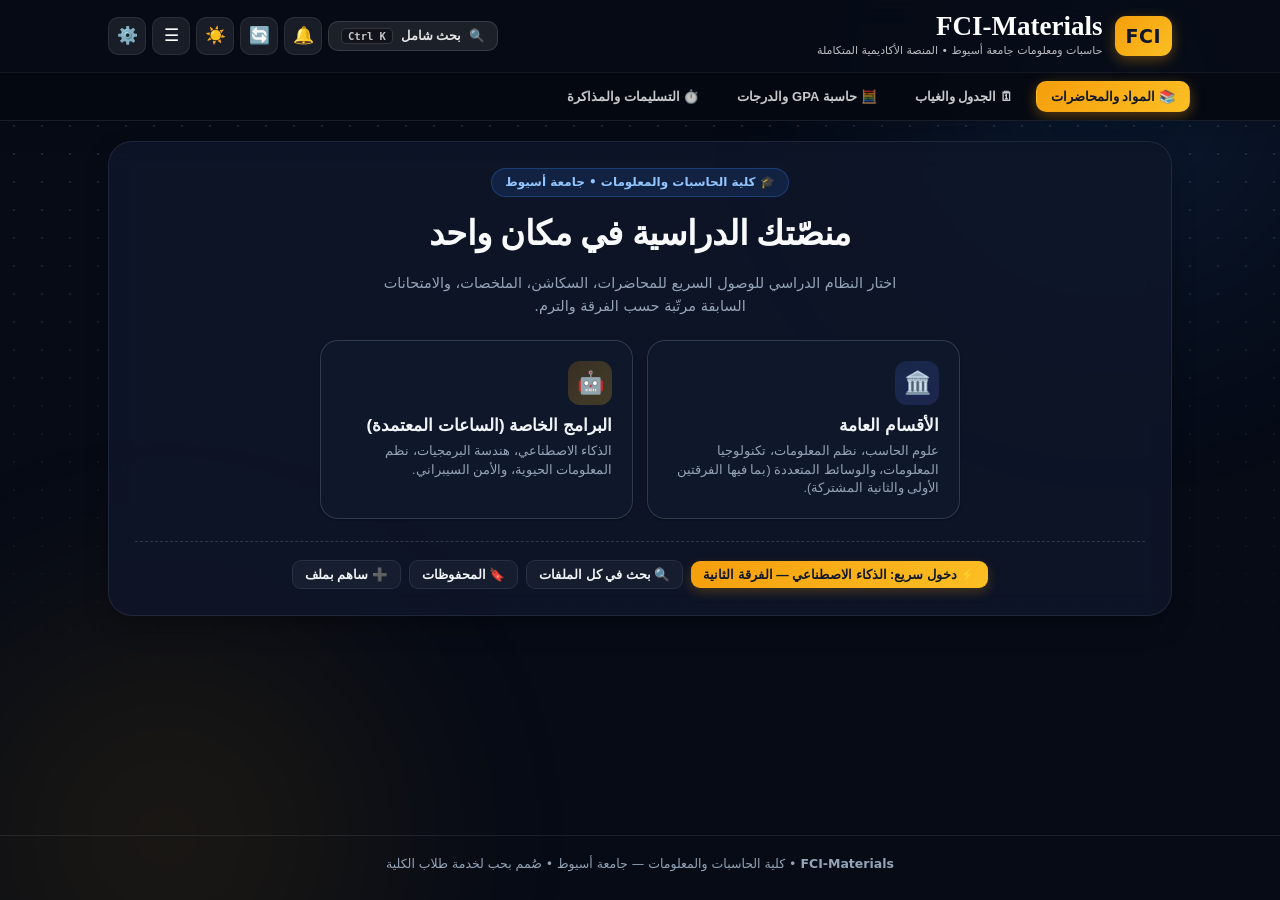
==== commit a5744116: "Add files via upload" ====
--- a/index.html
+++ b/index.html
@@ -6,6 +6,8 @@
   <title>FCI-Materials | منصة حاسبات ومعلومات جامعة أسيوط</title>
   <meta name="description" content="المنصة الأكاديمية المتكاملة لطلاب كلية الحاسبات والمعلومات بجامعة أسيوط — المحاضرات، السكاشن، الملخصات، الامتحانات، حاسبة GPA، والجدول الدراسي.">
   <meta name="theme-color" content="#060b16">
+  <meta name="referrer" content="no-referrer">
+  <meta http-equiv="Content-Security-Policy" content="default-src 'self'; script-src 'self' 'unsafe-inline'; style-src 'self' 'unsafe-inline' https://fonts.googleapis.com; font-src 'self' https://fonts.gstatic.com; img-src 'self' data: https://api.qrserver.com; connect-src 'self' https://script.google.com https://script.googleusercontent.com; frame-src https://drive.google.com https://docs.google.com https://www.youtube.com https://www.youtube-nocookie.com; object-src 'none'; base-uri 'self'; form-action 'self';">
   <meta name="apple-mobile-web-app-capable" content="yes">
   <meta name="apple-mobile-web-app-status-bar-style" content="black-translucent">
   <meta name="mobile-web-app-capable" content="yes">
@@ -15,10 +17,12 @@
   <link rel="manifest" href="manifest.webmanifest">
   <link rel="icon" href="icon.svg" type="image/svg+xml">
   <link rel="apple-touch-icon" href="icon-192.png">
+  <link rel="preconnect" href="https://script.google.com" crossorigin>
+  <link rel="preconnect" href="https://script.googleusercontent.com" crossorigin>
   <link rel="preconnect" href="https://fonts.googleapis.com">
   <link rel="preconnect" href="https://fonts.gstatic.com" crossorigin>
   <link href="https://fonts.googleapis.com/css2?family=Markazi+Text:wght@500;700&family=Cairo:wght@400;600;700;800&display=swap" rel="stylesheet">
-  <link rel="stylesheet" href="style.css?v=5">
+  <link rel="stylesheet" href="style.css?v=8">
 </head>
 <body>
   <div id="bg" aria-hidden="true"><div class="bg-dots"></div></div>
@@ -31,6 +35,7 @@
   </div>
 
   <div id="globalAnnouncement" class="announcement-bar" role="alert"></div>
+  <div id="offlineBanner" class="offline-banner" role="status">📡 لا يوجد اتصال بالإنترنت حالياً — يتم عرض آخر نسخة محفوظة على جهازك</div>
   <div id="toast-container" aria-live="polite"></div>
 
   <header class="site-header" id="siteHeader">
@@ -74,8 +79,19 @@
   <div id="readModal" class="modal-overlay">
     <div class="reader">
       <div class="reader-bar">
-        <b id="rdT"></b>
-        <button type="button" onclick="closeReader()" aria-label="إغلاق">✕</button>
+        <div class="reader-title-wrap">
+          <b id="rdT"></b>
+          <span id="rdPos" class="reader-pos" hidden></span>
+        </div>
+        <div class="reader-tools">
+          <button type="button" id="rdPrev" class="rd-btn" onclick="stepReader(-1)" title="الملف السابق (السهم الأيمن)">▶ <span class="rd-lbl">السابق</span></button>
+          <button type="button" id="rdNext" class="rd-btn" onclick="stepReader(1)" title="الملف التالي (السهم الأيسر)"><span class="rd-lbl">التالي</span> ◀</button>
+          <button type="button" id="rdDone" class="rd-btn" onclick="toggleReaderDone()" title="تحديد كمكتمل">✔ <span class="rd-lbl">تم</span></button>
+          <button type="button" id="rdNote" class="rd-btn" onclick="openReaderNote()" title="ملاحظة على الملف">📝</button>
+          <a id="rdDl" class="rd-btn" href="#" target="_blank" rel="noopener noreferrer" title="تحميل مباشر">⬇</a>
+          <a id="rdExt" class="rd-btn" href="#" target="_blank" rel="noopener noreferrer" title="فتح في نافذة جديدة">↗</a>
+          <button type="button" class="rd-btn close-x" onclick="closeReader()" aria-label="إغلاق">✕</button>
+        </div>
       </div>
       <iframe id="rdF" title="عارض الملف" allowfullscreen></iframe>
     </div>
@@ -213,11 +229,20 @@
           </div>
         </div>
         <h2>موادك الدراسية 📚</h2>
+        <div id="semProg"></div>
+        <div id="recentStrip"></div>
         <div id="upcoming"></div>
         <div class="filters">
           <input type="search" id="searchBox" class="form-input" placeholder="🔍 ابحث عن مادة أو ملف أو دكتور..." aria-label="بحث">
           <select id="weekFilter" class="form-select" style="max-width:165px" aria-label="الأسبوع"></select>
           <select id="typeFilter" class="form-select" style="max-width:165px" aria-label="النوع"></select>
+        </div>
+        <div id="quickFilterBar" class="qfilter-bar" role="group" aria-label="فلاتر سريعة">
+          <button type="button" class="qf-pill active" data-qf="all" onclick="setQuickFilter('all')">✨ الكل</button>
+          <button type="button" class="qf-pill" data-qf="new" onclick="setQuickFilter('new')">🆕 جديد الأسبوع</button>
+          <button type="button" class="qf-pill" data-qf="todo" onclick="setQuickFilter('todo')">⏳ لم يكتمل بعد</button>
+          <button type="button" class="qf-pill" data-qf="saved" onclick="setQuickFilter('saved')">🔖 المحفوظات</button>
+          <button type="button" class="qf-pill" data-qf="noted" onclick="setQuickFilter('noted')">📝 عليه ملاحظة</button>
         </div>
         <p style="color:var(--text-muted);font-size:12px;margin:8px 0 0">اضغط على أي مادة لفتحها في تاب مستقل، ثم اختار القسم (محاضرات، سكاشن، ملخصات...) • ⭐ تثبيت • ✔ تم • 📝 ملاحظة</p>
         <div id="cards" class="card-grid"></div>
@@ -262,7 +287,10 @@
         </div>
 
         <div class="acard" style="margin-bottom:0">
-          <h3>🚨 متتبع الغياب والإنذارات</h3>
+          <div style="display:flex;justify-content:space-between;align-items:center;flex-wrap:wrap;gap:8px;margin-bottom:8px">
+            <h3 style="margin:0">🚨 متتبع الغياب والإنذارات</h3>
+            <button type="button" class="btn btn-warning sm" onclick="importPathCoursesToAttendance()">⚡ استيراد مواد ترمي</button>
+          </div>
           <p style="font-size:12.5px;color:var(--text-muted);margin:0 0 12px">سجّل غياباتك في كل مادة لتجنب تجاوز الحد الأقصى (4 غيابات بدون عذر قبل الحرمان).</p>
           <form id="addAttCourseForm" class="row" style="margin-bottom:12px">
             <input type="text" id="newAttCourseName" class="form-input" required placeholder="أضف مادة لمتتبع الغياب...">
@@ -284,7 +312,10 @@
         <div class="acard" style="margin-bottom:0">
           <div style="display:flex;justify-content:space-between;align-items:center;flex-wrap:wrap;gap:8px;margin-bottom:12px">
             <h3 style="margin:0">📈 مقررات الفصل الدراسي الحالي</h3>
-            <button type="button" class="btn sm" onclick="addRichGpaCourse()">➕ إضافة مادة</button>
+            <div style="display:flex;gap:6px;flex-wrap:wrap">
+              <button type="button" class="btn btn-warning sm" onclick="importPathCoursesToGpa()">⚡ استيراد مواد ترمي</button>
+              <button type="button" class="btn sm" onclick="addRichGpaCourse()">➕ إضافة مادة</button>
+            </div>
           </div>
 
           <div class="form-grid" style="margin-bottom:12px">
@@ -432,10 +463,11 @@
     <!-- ==================== 5. ADMIN LOGIN & DASHBOARD ==================== -->
     <section id="adminLogin" class="drawer-label" hidden>
       <h2>دخول الإدارة 🔐</h2>
-      <p style="font-size:13px;color:var(--text-muted);margin:0 0 16px">خاص بمشرفي المنصة وممثلي الدفعات</p>
+      <p style="font-size:13px;color:var(--text-muted);margin:0 0 16px">محمي بتشفير SHA-256 وتوكن HMAC-SHA256 وقفل تلقائي ضد التخمين</p>
       <div class="form-group" style="max-width:340px;margin:0 auto">
-        <input type="password" id="adminPassword" class="form-input" placeholder="كلمة المرور..." style="text-align:center">
-        <button type="button" class="btn" onclick="checkLogin()" style="width:100%;margin-top:14px">دخول لوحة التحكم</button>
+        <input type="text" id="adminUsername" class="form-input" placeholder="اسم المشرف (مثال: المالك)" autocomplete="username" style="text-align:center;margin-bottom:10px">
+        <input type="password" id="adminPassword" class="form-input" placeholder="كلمة المرور..." autocomplete="current-password" style="text-align:center">
+        <button type="button" id="adminLoginBtn" class="btn" onclick="checkLogin()" style="width:100%;margin-top:14px">دخول لوحة التحكم</button>
       </div>
     </section>
 
@@ -479,6 +511,7 @@
           <button type="button" class="tile" onclick="openGaps()"><span>🕳</span>المحتوى الناقص</button>
           <button type="button" class="tile" onclick="openDash()"><span>📈</span>إحصائيات</button>
           <button type="button" class="tile" onclick="exportCsv()"><span>📤</span>تصدير CSV</button>
+          <button type="button" class="tile" onclick="openQrModal()"><span>📱</span>QR للموقع</button>
         </div>
       </div>
 
@@ -491,8 +524,10 @@
             <select id="addDept" class="form-select"></select>
             <select id="addLevel" class="form-select"></select>
             <select id="addSemester" class="form-select"><option value="الفصل الأول">الفصل الأول</option><option value="الفصل الثاني">الفصل الثاني</option></select>
-            <input type="text" id="addSubject" class="form-input" placeholder="اسم المادة">
-            <input type="text" id="addDoctor" class="form-input" placeholder="اسم الدكتور (اختياري)">
+            <input type="text" id="addSubject" list="dlSubjects" class="form-input" placeholder="اسم المادة" autocomplete="off">
+            <datalist id="dlSubjects"></datalist>
+            <input type="text" id="addDoctor" list="dlDoctors" class="form-input" placeholder="اسم الدكتور (اختياري)" autocomplete="off">
+            <datalist id="dlDoctors"></datalist>
           </div>
         </div>
         <div class="acard">
@@ -526,7 +561,9 @@
 
       <div id="ap-files" class="apanel" hidden>
         <div class="row" style="margin-bottom:8px">
-          <button type="button" class="btn sm" onclick="openSubjects()">📚 إدارة المواد (تغيير الاسم والدكتور)</button>
+          <button type="button" class="btn sm" onclick="openSubjects()">📚 إدارة المواد</button>
+          <button type="button" class="btn btn-warning sm" onclick="openSmartFixer()">🪄 فحص وتصحيح التصنيف</button>
+          <button type="button" class="btn btn-ghost sm" onclick="openDuplicates()">♻️ كشف المكررات</button>
         </div>
         <div class="filters" style="margin-top:0">
           <input type="search" id="afSearch" class="form-input" placeholder="🔍 ابحث بالعنوان أو المادة أو الدكتور..." aria-label="بحث في الملفات">
@@ -574,8 +611,9 @@
         <div class="agrid" style="margin-bottom:16px">
           <button type="button" class="tile" onclick="openHealth()"><span>🩺</span>صحة الروابط</button>
           <button type="button" class="tile" onclick="openTrash()"><span>♻️</span>سلة المحذوفات</button>
-          <button type="button" class="tile" onclick="openLog()"><span>🧾</span>سجل النشاط</button>
+          <button type="button" class="tile owner-only" onclick="openLog()"><span>🧾</span>سجل النشاط</button>
           <button type="button" class="tile owner-only" onclick="openAdmins()"><span>👥</span>الأدمنز</button>
+          <button type="button" class="tile owner-only" onclick="openSecurityCenter()"><span>🛡️</span>مركز الأمان</button>
         </div>
         <div class="acard owner-only">
           <h4>📂 المنظّم الذكي لدرايف</h4>
@@ -650,6 +688,6 @@
 
   <button type="button" id="scrollTopBtn" class="scroll-top-btn" onclick="window.scrollTo({top:0,behavior:'smooth'})" title="العودة للأعلى" aria-label="الأعلى">↑</button>
 
-  <script src="app.js?v=5"></script>
+  <script src="app.js?v=8"></script>
 </body>
 </html>
--- a/style.css
+++ b/style.css
@@ -1449,3 +1449,250 @@
   .gpa-row input { grid-column: 1 / -1; }
   .sym { display: none; }
 }
+/* ==========================================================================
+   v6 Pro Upgrades: Offline Banner, Recent Strip, Semester Progress,
+   Pro Reader Controls, Quick Filters & QR Code Card
+   ========================================================================== */
+.offline-banner {
+  background: linear-gradient(90deg, #b91c1c, #ef4444);
+  color: #fff;
+  text-align: center;
+  padding: 7px 14px;
+  font-size: 12.5px;
+  font-weight: 700;
+  display: none;
+  align-items: center;
+  justify-content: center;
+  gap: 8px;
+}
+.offline-banner.show { display: flex; }
+
+/* Overall Semester Progress */
+.sem-prog-box {
+  background: var(--bg-surface);
+  border: 1px solid var(--border);
+  border-radius: var(--radius-md);
+  padding: 12px 15px;
+  margin-top: 12px;
+  text-align: right;
+}
+.sem-prog-head {
+  display: flex;
+  justify-content: space-between;
+  align-items: center;
+  gap: 8px;
+  font-size: 13px;
+  font-weight: 700;
+  margin-bottom: 7px;
+  flex-wrap: wrap;
+}
+.sem-prog-pct {
+  color: var(--success);
+  font-variant-numeric: tabular-nums;
+  font-weight: 800;
+}
+
+/* Continue Studying (Recently Opened) */
+.recent-strip {
+  margin-top: 12px;
+  background: var(--bg-subtle);
+  border: 1px solid var(--border);
+  border-radius: var(--radius-md);
+  padding: 10px 13px;
+  text-align: right;
+}
+.recent-head {
+  display: flex;
+  justify-content: space-between;
+  align-items: center;
+  font-size: 12.5px;
+  font-weight: 800;
+  color: var(--text-secondary);
+  margin-bottom: 8px;
+}
+.recent-clear {
+  border: 0;
+  background: transparent;
+  color: var(--text-muted);
+  font-family: 'Cairo', sans-serif;
+  font-size: 11.5px;
+  font-weight: 700;
+  cursor: pointer;
+}
+.recent-clear:hover { color: var(--danger); }
+.recent-chips {
+  display: flex;
+  gap: 8px;
+  overflow-x: auto;
+  padding-bottom: 2px;
+  -webkit-overflow-scrolling: touch;
+}
+.recent-chip {
+  flex: 0 0 auto;
+  max-width: 240px;
+  display: inline-flex;
+  align-items: center;
+  gap: 7px;
+  padding: 7px 11px;
+  border-radius: 10px;
+  border: 1px solid var(--border-strong);
+  background: var(--bg-surface);
+  color: var(--text-main);
+  font-family: 'Cairo', sans-serif;
+  font-size: 12px;
+  font-weight: 700;
+  cursor: pointer;
+  transition: all 0.16s ease;
+  text-align: right;
+}
+.recent-chip:hover {
+  border-color: var(--brand);
+  transform: translateY(-1px);
+}
+.recent-chip span.rc-title {
+  overflow: hidden;
+  text-overflow: ellipsis;
+  white-space: nowrap;
+}
+.recent-chip small {
+  color: var(--text-muted);
+  font-weight: 600;
+  white-space: nowrap;
+}
+
+/* Quick Filter Pills */
+.qfilter-bar {
+  display: flex;
+  gap: 7px;
+  flex-wrap: wrap;
+  margin-top: 10px;
+  align-items: center;
+}
+.qf-pill {
+  border: 1px solid var(--border-strong);
+  background: var(--bg-surface);
+  color: var(--text-secondary);
+  font-family: 'Cairo', sans-serif;
+  font-size: 12px;
+  font-weight: 700;
+  padding: 5px 12px;
+  border-radius: 99px;
+  cursor: pointer;
+  transition: all 0.16s ease;
+  display: inline-flex;
+  align-items: center;
+  gap: 5px;
+}
+.qf-pill:hover { border-color: var(--brand); color: var(--text-main); }
+.qf-pill.active {
+  background: linear-gradient(135deg, var(--accent), #fbbf24);
+  color: #0f172a;
+  border-color: transparent;
+  box-shadow: 0 3px 10px rgba(245, 158, 11, 0.3);
+}
+
+/* Pro Reader Toolbar */
+.reader-bar {
+  flex-wrap: wrap;
+}
+.reader-title-wrap {
+  display: flex;
+  align-items: center;
+  gap: 8px;
+  flex: 1;
+  min-width: 160px;
+  overflow: hidden;
+}
+.reader-title-wrap b {
+  overflow: hidden;
+  text-overflow: ellipsis;
+  white-space: nowrap;
+  font-size: 14.5px;
+}
+.reader-pos {
+  font-size: 11.5px;
+  font-variant-numeric: tabular-nums;
+  padding: 2px 8px;
+  border-radius: 99px;
+  background: rgba(255, 255, 255, 0.14);
+  color: rgba(255, 255, 255, 0.9);
+  white-space: nowrap;
+}
+.reader-tools {
+  display: flex;
+  align-items: center;
+  gap: 6px;
+  flex-wrap: wrap;
+}
+.rd-btn {
+  background: rgba(255, 255, 255, 0.12);
+  border: 1px solid rgba(255, 255, 255, 0.14);
+  color: #fff;
+  font-family: 'Cairo', sans-serif;
+  font-size: 12px;
+  font-weight: 700;
+  padding: 5px 10px;
+  border-radius: 8px;
+  cursor: pointer;
+  text-decoration: none;
+  display: inline-flex;
+  align-items: center;
+  gap: 4px;
+  transition: all 0.15s ease;
+  width: auto !important;
+  height: 32px !important;
+}
+.rd-btn:hover:not(:disabled) { background: rgba(255, 255, 255, 0.24); }
+.rd-btn:disabled { opacity: 0.35; cursor: not-allowed; }
+.rd-btn.on { background: var(--success); border-color: var(--success); }
+.rd-btn.close-x { background: rgba(239, 68, 68, 0.28); border-color: rgba(239, 68, 68, 0.45); }
+.rd-btn.close-x:hover { background: var(--danger); }
+
+/* QR Code Card */
+.qr-card {
+  display: flex;
+  flex-direction: column;
+  align-items: center;
+  gap: 12px;
+  text-align: center;
+  padding: 12px 0 4px;
+}
+.qr-frame {
+  background: #fff;
+  padding: 14px;
+  border-radius: 16px;
+  box-shadow: var(--shadow-md);
+  display: inline-flex;
+  flex-direction: column;
+  align-items: center;
+  gap: 6px;
+  color: #0f172a;
+}
+.qr-frame img {
+  width: 220px;
+  height: 220px;
+  display: block;
+  border-radius: 8px;
+}
+.qr-frame small {
+  font-weight: 800;
+  font-size: 12.5px;
+  color: #0f172a;
+}
+
+/* Admin Smart Fixer Badge */
+.fix-arrow {
+  display: inline-flex;
+  align-items: center;
+  gap: 5px;
+  font-size: 11.5px;
+  font-weight: 700;
+  margin-top: 2px;
+}
+.fix-old { color: var(--danger); text-decoration: line-through; opacity: 0.85; }
+.fix-new { color: var(--success); }
+
+@media (max-width: 680px) {
+  .reader-bar { padding: 9px 10px; gap: 6px; }
+  .rd-btn span.rd-lbl { display: none; }
+}
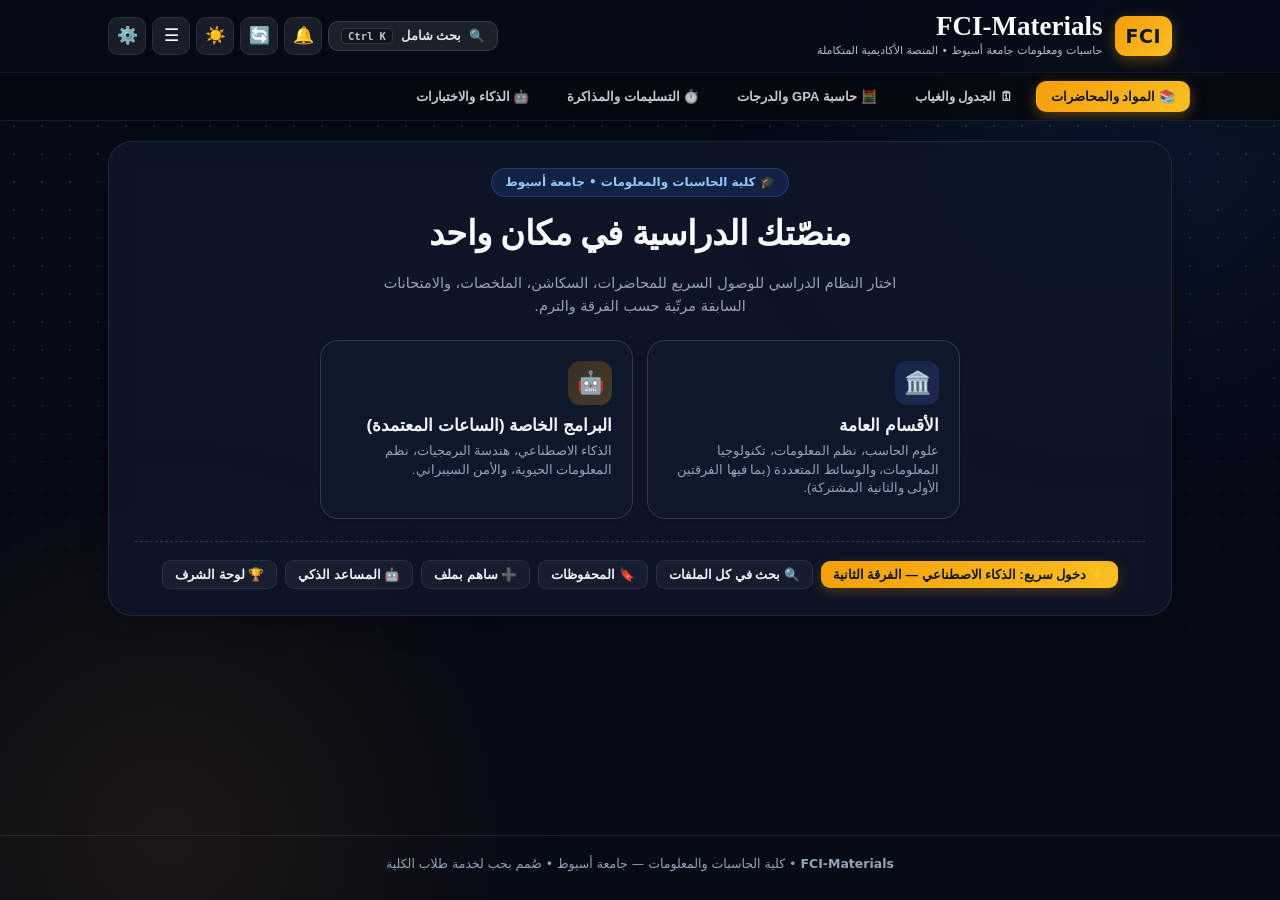
==== commit cd50d826: "Add files via upload" ====
--- a/index.html
+++ b/index.html
@@ -22,7 +22,7 @@
   <link rel="preconnect" href="https://fonts.googleapis.com">
   <link rel="preconnect" href="https://fonts.gstatic.com" crossorigin>
   <link href="https://fonts.googleapis.com/css2?family=Markazi+Text:wght@500;700&family=Cairo:wght@400;600;700;800&display=swap" rel="stylesheet">
-  <link rel="stylesheet" href="style.css?v=8">
+  <link rel="stylesheet" href="style.css?v=13">
 </head>
 <body>
   <div id="bg" aria-hidden="true"><div class="bg-dots"></div></div>
@@ -71,6 +71,7 @@
         <button type="button" class="mnav-btn" data-main-tab="scheduleView" onclick="switchMainView('scheduleView')">🗓 الجدول والغياب</button>
         <button type="button" class="mnav-btn" data-main-tab="gpaView" onclick="switchMainView('gpaView')">🧮 حاسبة GPA والدرجات</button>
         <button type="button" class="mnav-btn" data-main-tab="studyView" onclick="switchMainView('studyView')">⏱️ التسليمات والمذاكرة</button>
+        <button type="button" class="mnav-btn" data-main-tab="aiView" onclick="switchMainView('aiView')">🤖 الذكاء والاختبارات</button>
       </nav>
     </div>
   </header>
@@ -87,6 +88,7 @@
           <button type="button" id="rdPrev" class="rd-btn" onclick="stepReader(-1)" title="الملف السابق (السهم الأيمن)">▶ <span class="rd-lbl">السابق</span></button>
           <button type="button" id="rdNext" class="rd-btn" onclick="stepReader(1)" title="الملف التالي (السهم الأيسر)"><span class="rd-lbl">التالي</span> ◀</button>
           <button type="button" id="rdDone" class="rd-btn" onclick="toggleReaderDone()" title="تحديد كمكتمل">✔ <span class="rd-lbl">تم</span></button>
+          <button type="button" id="rdAi" class="rd-btn" onclick="askAiFromReader()" title="اسأل Gemini Pro عن الملف">🤖 <span class="rd-lbl">شرح AI</span></button>
           <button type="button" id="rdNote" class="rd-btn" onclick="openReaderNote()" title="ملاحظة على الملف">📝</button>
           <a id="rdDl" class="rd-btn" href="#" target="_blank" rel="noopener noreferrer" title="تحميل مباشر">⬇</a>
           <a id="rdExt" class="rd-btn" href="#" target="_blank" rel="noopener noreferrer" title="فتح في نافذة جديدة">↗</a>
@@ -186,6 +188,8 @@
           <button type="button" class="btn btn-ghost sm" onclick="openGlobalSearch()">🔍 بحث في كل الملفات</button>
           <button type="button" class="btn btn-ghost sm" onclick="openSaved()">🔖 المحفوظات</button>
           <button type="button" class="btn btn-ghost sm" onclick="openContribute()">➕ ساهم بملف</button>
+          <button type="button" class="btn btn-ghost sm" onclick="switchMainView('aiView');switchAiTab('tutor')">🤖 المساعد الذكي</button>
+          <button type="button" class="btn btn-ghost sm" onclick="switchMainView('aiView');switchAiTab('leaderboard')">🏆 لوحة الشرف</button>
         </div>
       </section>
 
@@ -239,7 +243,7 @@
         </div>
         <div id="quickFilterBar" class="qfilter-bar" role="group" aria-label="فلاتر سريعة">
           <button type="button" class="qf-pill active" data-qf="all" onclick="setQuickFilter('all')">✨ الكل</button>
-          <button type="button" class="qf-pill" data-qf="new" onclick="setQuickFilter('new')">🆕 جديد الأسبوع</button>
+          <button type="button" id="qfNewBtn" class="qf-pill" data-qf="new" onclick="setQuickFilter('new')">🆕 جديد الأسبوع</button>
           <button type="button" class="qf-pill" data-qf="todo" onclick="setQuickFilter('todo')">⏳ لم يكتمل بعد</button>
           <button type="button" class="qf-pill" data-qf="saved" onclick="setQuickFilter('saved')">🔖 المحفوظات</button>
           <button type="button" class="qf-pill" data-qf="noted" onclick="setQuickFilter('noted')">📝 عليه ملاحظة</button>
@@ -460,13 +464,126 @@
       </div>
     </section>
 
+
+    <!-- ==================== 4.5 AI CAMPUS HUB (GEMINI PRO, QUIZZES, LEADERBOARD, ROADMAP) ==================== -->
+    <section id="aiView" class="drawer-label" hidden>
+      <div class="chosen-level-bar hero-bar">
+        <span>🤖 مركز الذكاء الاصطناعي والاختبارات التفاعلية والخريطة الدراسية</span>
+        <span id="aiStatusPill" class="path-pill">Gemini Pro</span>
+      </div>
+
+      <div class="hub-subtabs" role="tablist">
+        <button type="button" class="hub-stab active" data-ai-tab="tutor" onclick="switchAiTab('tutor')">🤖 المساعد الذكي (Pro)</button>
+        <button type="button" class="hub-stab" data-ai-tab="quizzes" onclick="switchAiTab('quizzes')">🧪 بنك الاختبارات ومولّد MCQ</button>
+        <button type="button" class="hub-stab" data-ai-tab="leaderboard" onclick="switchAiTab('leaderboard')">🏆 لوحة شرف المساهمين</button>
+        <button type="button" class="hub-stab" data-ai-tab="roadmap" onclick="switchAiTab('roadmap')">🗺️ خريطة المقررات</button>
+      </div>
+
+      <!-- Sub-tab 1: AI Study Tutor -->
+      <div id="aiTab-tutor" class="ai-subpanel">
+        <div class="acard">
+          <h3>🤖 مساعد المذاكرة الذكي (Gemini Pro)</h3>
+          <p style="font-size:12.5px;color:var(--text-muted);margin:0 0 10px">اسأل عن أي مفهوم أو مسألة أو الصق كود مش فاهمه وهيشرحهولك بالعامية المصرية خطوة بخطوة مع أمثلة.</p>
+          <div class="form-grid" style="margin-bottom:10px">
+            <input type="text" id="aiTutorSubj" list="dlSubjects" class="form-input" placeholder="اسم المادة (اختياري — مثال: تراكيب البيانات)">
+            <select id="aiTutorMode" class="form-select">
+              <option value="explain">💡 شرح وتبسيط المفهوم</option>
+              <option value="code">💻 شرح أو حل كود برمجي</option>
+              <option value="summary">📝 تلخيص نقاط للامتحان</option>
+            </select>
+          </div>
+          <input type="hidden" id="aiTutorFile" value="">
+          <div id="aiTutorContextBadge" style="display:none;margin-bottom:8px;font-size:12px"></div>
+          <textarea id="aiTutorPrompt" rows="4" class="form-input" placeholder="اكتب سؤالك هنا أو الصق الكود/الفقرة اللي عايز تفهمها..."></textarea>
+          <div class="row" style="margin-top:10px">
+            <button type="button" id="aiTutorSendBtn" class="btn" style="flex:1" onclick="askAiTutor()">✨ اسأل Gemini Pro</button>
+            <button type="button" class="btn btn-ghost sm" onclick="$('aiTutorPrompt').value='';$('aiTutorReply').innerHTML=''">مسح</button>
+          </div>
+          <div id="aiTutorReply"></div>
+        </div>
+      </div>
+
+      <!-- Sub-tab 2: Interactive Quiz Bank + AI Quiz Generator -->
+      <div id="aiTab-quizzes" class="ai-subpanel" hidden>
+        <div class="two-col">
+          <div class="acard" style="margin-bottom:0">
+            <div style="display:flex;justify-content:space-between;align-items:center;flex-wrap:wrap;gap:8px;margin-bottom:10px">
+              <h3 style="margin:0">🧪 بنك الاختبارات التفاعلية (MCQ)</h3>
+              <button type="button" id="addQuizBankBtn" class="btn btn-success sm" style="display:none" onclick="openAddQuizModal()">➕ إضافة اختبار للبنك</button>
+            </div>
+            <p style="font-size:12.5px;color:var(--text-muted);margin:0 0 10px">اختبارات إلكترونية بتايمر وتصحيح فوري وشرح لكل إجابة لمراجعة الميدتيرم والفاينال.</p>
+            <div id="quizBankList"></div>
+          </div>
+
+          <div class="acard" style="margin-bottom:0">
+            <h3>⚡ مولّد الكويزات الفوري بالذكاء الاصطناعي</h3>
+            <p style="font-size:12.5px;color:var(--text-muted);margin:0 0 10px">الصق ملخص المحاضرة أو اكتب اسم الموضوع، وهيتعملك اختبار MCQ فوري بتايمر وتصحيح تلقائي.</p>
+            <input type="text" id="aiQuizSubj" list="dlSubjects" class="form-input" placeholder="اسم المادة (مثال: نظم التشغيل)">
+            <div class="form-grid" style="margin-top:8px">
+              <select id="aiQuizCount" class="form-select">
+                <option value="5">5 أسئلة (سريع)</option>
+                <option value="8">8 أسئلة (متوسط)</option>
+                <option value="10">10 أسئلة (شامل)</option>
+              </select>
+              <select id="aiQuizDiff" class="form-select">
+                <option value="سهل">مستوى سهل</option>
+                <option value="متوسط" selected>مستوى متوسط</option>
+                <option value="صعب">مستوى صعب (امتحان)</option>
+              </select>
+            </div>
+            <textarea id="aiQuizText" rows="5" class="form-input" style="margin-top:8px" placeholder="الصق نص المحاضرة أو الملخص أو اكتب الموضوعات اللي عايز تمتحن فيها..."></textarea>
+            <button type="button" id="aiQuizGenBtn" class="btn btn-warning" style="width:100%;margin-top:10px" onclick="generateAiQuiz()">⚡ ولّد الاختبار وابدأ الآن</button>
+          </div>
+        </div>
+      </div>
+
+      <!-- Sub-tab 3: Contributors Leaderboard -->
+      <div id="aiTab-leaderboard" class="ai-subpanel" hidden>
+        <div class="acard">
+          <div style="display:flex;justify-content:space-between;align-items:center;flex-wrap:wrap;gap:8px;margin-bottom:10px">
+            <h3 style="margin:0">🏆 لوحة شرف المساهمين</h3>
+            <button type="button" class="btn btn-success sm" onclick="openContribute()">➕ ساهم بملف وادخل اللوحة</button>
+          </div>
+          <p style="font-size:12.5px;color:var(--text-muted);margin:0 0 12px">تكريم للطلاب والمشرفين اللي ساهموا بملخصات ومحاضرات وامتحانات لمساعدة زمايلهم في الكلية.</p>
+          <div id="leaderboardList"></div>
+        </div>
+      </div>
+
+      <!-- Sub-tab 4: Course Roadmap & Prerequisites -->
+      <div id="aiTab-roadmap" class="ai-subpanel" hidden>
+        <div class="acard">
+          <div style="display:flex;justify-content:space-between;align-items:center;flex-wrap:wrap;gap:8px;margin-bottom:10px">
+            <h3 style="margin:0">🗺️ خريطة المقررات والمتطلبات السابقة</h3>
+            <button type="button" id="addRoadBtn" class="btn btn-success sm owner-only" style="display:none" onclick="openAddRoadModal()">➕ إضافة مقرر للخريطة</button>
+          </div>
+          <p style="font-size:12.5px;color:var(--text-muted);margin:0 0 12px">علّم على المواد اللي اجتزتها (✔) عشان تعرف فوراً إيه المواد المفتوحة لك في التسجيل (🔓) وإيه اللي مقفول بسبب متطلب سابق (🔒).</p>
+          <div class="row" style="margin-bottom:12px">
+            <select id="roadDeptSel" class="form-select" style="max-width:260px" onchange="renderRoadmap()">
+              <option value="الذكاء الاصطناعي">🤖 الذكاء الاصطناعي (خاص)</option>
+              <option value="هندسة البرمجيات">💻 هندسة البرمجيات (خاص)</option>
+              <option value="الأمن السيبراني">🛡️ الأمن السيبراني (خاص)</option>
+              <option value="نظم المعلومات الحيوية">🧬 نظم المعلومات الحيوية (خاص)</option>
+              <option value="الأقسام العامة">🏛️ الأقسام العامة</option>
+            </select>
+            <span id="roadStatsBadge" class="tag"></span>
+          </div>
+          <div id="roadmapContent"></div>
+        </div>
+      </div>
+    </section>
+
     <!-- ==================== 5. ADMIN LOGIN & DASHBOARD ==================== -->
     <section id="adminLogin" class="drawer-label" hidden>
       <h2>دخول الإدارة 🔐</h2>
-      <p style="font-size:13px;color:var(--text-muted);margin:0 0 16px">محمي بتشفير SHA-256 وتوكن HMAC-SHA256 وقفل تلقائي ضد التخمين</p>
+      <p style="font-size:13px;color:var(--text-muted);margin:0 0 16px">محمي بتجزئة SHA-256 وتوكن HMAC-SHA256 ومصادقة ثنائية 2FA وتأخير تصاعدي ضد التخمين</p>
       <div class="form-group" style="max-width:340px;margin:0 auto">
         <input type="text" id="adminUsername" class="form-input" placeholder="اسم المشرف (مثال: المالك)" autocomplete="username" style="text-align:center;margin-bottom:10px">
         <input type="password" id="adminPassword" class="form-input" placeholder="كلمة المرور..." autocomplete="current-password" style="text-align:center">
+        <div id="otpBox" class="otp-box" hidden>
+          <label for="adminOtp" style="text-align:center;font-size:12.5px;margin-bottom:6px">🔐 كود المصادقة الثنائية (Google Authenticator)</label>
+          <input type="text" id="adminOtp" inputmode="numeric" maxlength="6" class="form-input otp-input" placeholder="000000" autocomplete="one-time-code">
+        </div>
+        <label style="display:flex;align-items:center;justify-content:center;gap:8px;margin-top:10px;font-size:12.5px;color:var(--text-muted);cursor:pointer"><input type="checkbox" id="adminRememberTab" checked> حفظ الجلسة في هذا التاب حتى إغلاقه (أزل التحديد على جهاز مشترك)</label>
         <button type="button" id="adminLoginBtn" class="btn" onclick="checkLogin()" style="width:100%;margin-top:14px">دخول لوحة التحكم</button>
       </div>
     </section>
@@ -512,10 +629,13 @@
           <button type="button" class="tile" onclick="openDash()"><span>📈</span>إحصائيات</button>
           <button type="button" class="tile" onclick="exportCsv()"><span>📤</span>تصدير CSV</button>
           <button type="button" class="tile" onclick="openQrModal()"><span>📱</span>QR للموقع</button>
+          <button type="button" class="tile" onclick="openAddQuizModal()"><span>🧪</span>إضافة اختبار MCQ</button>
+          <button type="button" class="tile owner-only" onclick="openAddRoadModal()"><span>🗺️</span>إضافة للخريطة</button>
         </div>
       </div>
 
       <div id="ap-add" class="apanel" hidden>
+        <div id="addJumpBanner"></div>
         <div class="acard">
           <h4>1) المسار</h4>
           <p id="pathHint" style="font-size:12px;color:var(--text-muted);margin:0 0 10px"></p>
@@ -541,7 +661,10 @@
             <input type="date" id="addDeadline" class="form-input" style="display:none" title="تاريخ التسليم">
             <label style="font-size:12px;color:var(--text-muted)">نشر في وقت لاحق (اختياري)<input type="datetime-local" id="addPub" class="form-input"></label>
           </div>
-          <button type="button" class="btn" onclick="saveMaterial()" style="width:100%;margin-top:14px">🚀 نشر الملف</button>
+          <div class="row" style="margin-top:12px">
+            <button type="button" class="btn" onclick="saveMaterial()" style="flex:1">🚀 نشر الملف</button>
+            <button type="button" id="aiTagBtn" class="btn btn-warning" onclick="suggestTagsWithAi()">✨ اقتراح وسوم وتصنيف بالـ AI</button>
+          </div>
         </div>
         <div class="acard">
           <h4>➕ إضافة جماعية</h4>
@@ -549,8 +672,8 @@
           <textarea id="addBulk" class="form-input" style="min-height:110px" placeholder="محاضرة 1 | https://drive.google.com/..."></textarea>
           <button type="button" class="btn" style="width:100%;margin-top:8px" onclick="saveBulk()">نشر الكل</button>
         </div>
-        <div class="acard">
-          <h4>📂 استيراد من فولدر درايف</h4>
+        <div class="acard owner-only">
+          <h4>📂 استيراد من فولدر درايف (للمالك فقط)</h4>
           <p style="font-size:12px;color:var(--text-muted);margin:0 0 8px">ارفع ملفات المادة في فولدر على <b>حسابك</b> وحط رابطه هنا. النظام يدخل جوه الفولدرات الفرعية ويحدد النوع والأسبوع ويفتح المشاركة (حتى 40 ملف في المرة).</p>
           <input type="url" id="driveFolder" class="form-input" placeholder="https://drive.google.com/drive/folders/...">
           <label style="display:flex;gap:8px;align-items:center;margin-top:8px;font-size:13px"><input type="checkbox" id="driveAuto" checked> حدّد النوع والأسبوع من اسم الفولدر والملف</label>
@@ -563,6 +686,7 @@
         <div class="row" style="margin-bottom:8px">
           <button type="button" class="btn sm" onclick="openSubjects()">📚 إدارة المواد</button>
           <button type="button" class="btn btn-warning sm" onclick="openSmartFixer()">🪄 فحص وتصحيح التصنيف</button>
+          <button type="button" class="btn btn-success sm owner-only" onclick="repairAllPaths()">🔧 إصلاح المسارات المخفية</button>
           <button type="button" class="btn btn-ghost sm" onclick="openDuplicates()">♻️ كشف المكررات</button>
         </div>
         <div class="filters" style="margin-top:0">
@@ -616,12 +740,13 @@
           <button type="button" class="tile owner-only" onclick="openSecurityCenter()"><span>🛡️</span>مركز الأمان</button>
         </div>
         <div class="acard owner-only">
-          <h4>📂 المنظّم الذكي لدرايف</h4>
-          <p style="font-size:12.5px;color:var(--text-muted);margin:0 0 8px">حط رابط <b>فولدر واحد</b> فيه كل المواد، ورتّبه بأسماء واضحة مثلاً: <code dir="ltr">الفرقة الثانية / الترم الأول / البرمجة الشيئية / محاضرات</code>. لو الفولدر فيه المواد مباشرة اختار الفرقة والترم من الافتراضيات تحت.</p>
+          <h4>📂 الربط التلقائي مع جوجل درايف (Multi-Folder AutoSync)</h4>
+          <p style="font-size:12.5px;color:var(--text-muted);margin:0 0 8px">اربط فولدر واحد أو أكتر (لحد 15 فولدر) — أي ملف جديد يترفع على درايف هينزل على الموقع تلقائياً في مادته وقسمه الصح، وتتفتح مشاركته، ويتبعت إشعار على تليجرام.</p>
           <input type="url" id="trRoot" class="form-input" placeholder="https://drive.google.com/drive/folders/...">
           <label style="display:flex;gap:8px;align-items:center;margin-top:8px;font-size:13px"><input type="checkbox" id="trRootSub"> اعتبر اسم الفولدر ده هو اسم المادة (لو الفولدر لمادة واحدة)</label>
+          <label style="display:flex;gap:8px;align-items:center;margin-top:4px;font-size:13px"><input type="checkbox" id="trAutoShare" checked> فتح مشاركة الملفات الجديدة تلقائياً للطلاب (للفولدر المربوط فقط)</label>
           <details style="margin-top:10px">
-            <summary style="cursor:pointer;font-weight:bold;font-size:13px">افتراضيات للملفات اللي اسمها مش واضح (اختياري)</summary>
+            <summary style="cursor:pointer;font-weight:bold;font-size:13px">افتراضيات للفولدر ده (اختياري — لو مش متقسّم فرقة/ترم)</summary>
             <div class="form-grid" style="margin-top:8px">
               <select id="trTrack" class="form-select"></select>
               <select id="trDept" class="form-select"></select>
@@ -631,11 +756,25 @@
             </div>
           </details>
           <div class="row" style="margin-top:10px">
-            <button type="button" class="btn" onclick="treeScan()">🔍 فحص وعرض التوزيع</button>
-            <button type="button" class="btn btn-warning" onclick="treeSyncNow()">⚡ فحص واستيراد مباشرة</button>
-            <button type="button" class="btn btn-ghost sm" onclick="treeSaveCfg()">💾 حفظ كمصدر تلقائي</button>
-          </div>
-          <p id="trInfo" style="font-size:12px;margin:8px 0 0;color:var(--text-muted)"></p>
+            <button type="button" class="btn btn-success" onclick="treeSaveCfg()">➕ ربط الفولدر للمزامنة التلقائية</button>
+            <button type="button" class="btn" onclick="treeScan()">🔍 فحص ومعاينة</button>
+            <button type="button" class="btn btn-warning" onclick="treeSyncNow()">⚡ استيراد يدوي الآن</button>
+          </div>
+          <div id="trSourcesList" style="margin-top:12px"></div>
+          <div style="margin-top:12px;padding-top:12px;border-top:1px dashed var(--border-strong)">
+            <div class="row">
+              <select id="syncIntervalSel" class="form-select" style="flex:1;min-width:190px" aria-label="سرعة المزامنة التلقائية">
+                <option value="15">⚡ كل 15 دقيقة (أسرع مزامنة)</option>
+                <option value="30" selected>⏱️ كل 30 دقيقة (موصى به — متوازن)</option>
+                <option value="60">🕐 كل ساعة</option>
+                <option value="360">🕕 كل 6 ساعات</option>
+                <option value="1440">📅 مرة يومياً (4 فجراً)</option>
+              </select>
+              <button type="button" class="btn" onclick="installAuto()">🤖 تفعيل الربط التلقائي</button>
+              <button type="button" id="autoSyncNowBtn" class="btn btn-warning" onclick="runAutoSyncNow()">🔄 مزامنة الكل الآن</button>
+            </div>
+            <p id="trInfo" style="font-size:12px;margin:8px 0 0;color:var(--text-muted)"></p>
+          </div>
         </div>
         <div class="acard">
           <h4>💾 النسخ الاحتياطي</h4>
@@ -652,10 +791,31 @@
           <button type="button" class="btn btn-danger" onclick="clearAllData()">تصفير السيستم</button>
         </div>
         <div class="acard owner-only">
+          <h4>🤖 ربط الذكاء الاصطناعي (Gemini Pro API)</h4>
+          <p style="font-size:12.5px;color:var(--text-muted);margin:0 0 8px">هات <b>API Key</b> من <b>Google AI Studio</b> (aistudio.google.com) وحطه هنا. المفتاح بيتحفظ مشفّر على السيرفر بس ومش بيظهر للطلاب. <b>ملحوظة:</b> اشتراك Google AI Pro الشخصي منفصل عن فواتير Gemini API.</p>
+          <input id="aiKeyInput" type="password" class="form-input" placeholder="Gemini API Key (سيبه فاضي لو مش هتغيره)" autocomplete="off">
+          <div class="form-grid" style="margin-top:8px">
+            <select id="aiModelSel" class="form-select" onchange="syncAiCustomModel()">
+              <option value="gemini-2.5-pro">Gemini 2.5 Pro (افتراضي — أقوى وأدق)</option>
+              <option value="gemini-pro-latest">Gemini Pro Latest (أحدث نسخة Pro)</option>
+              <option value="custom">✏️ اسم موديل Pro مخصص...</option>
+            </select>
+            <input id="aiCustomModel" type="text" class="form-input" placeholder="اكتب اسم الموديل (مثال: gemini-2.5-pro)" style="display:none" dir="ltr">
+            <input id="aiDailyLimit" type="number" min="10" max="5000" value="250" class="form-input" placeholder="الحد اليومي للطلبات (مثال: 250)">
+          </div>
+          <p id="aiCfgInfo" style="font-size:12px;margin:8px 0 0;color:var(--text-muted)"></p>
+          <div class="row" style="margin-top:8px">
+            <button type="button" class="btn" onclick="aiSave()">💾 حفظ الإعدادات</button>
+            <button type="button" id="aiTestBtn" class="btn btn-warning" onclick="aiTest()">⚡ تجربة الاتصال بـ Pro</button>
+            <button type="button" class="btn btn-danger sm" onclick="aiClearKey()">إزالة المفتاح</button>
+          </div>
+        </div>
+        <div class="acard owner-only">
           <h4>✈️ ربط تليجرام</h4>
           <p style="font-size:12.5px;color:var(--text-muted);margin:0 0 8px">كلّم <b>@BotFather</b> وأنشئ بوت بـ /newbot وخد الـ Token، وضيف البوت أدمن في الجروب أو القناة.</p>
           <input id="tgToken" type="password" class="form-input" placeholder="Bot Token (سيبه فاضي لو مش هتغيره)" autocomplete="off">
-          <input id="tgChat" class="form-input" style="margin-top:8px" placeholder="Chat ID أو @channel">
+          <input id="tgChat" class="form-input" style="margin-top:8px" placeholder="Chat ID الخاص بالإدارة (للبلاغات والشكاوى وتحذيرات الأمان)">
+          <input id="tgPubChat" class="form-input" style="margin-top:8px" placeholder="قناة/جروب الدفعة العام (اختياري — للملفات الجديدة والملخص فقط)">
           <input id="tgSite" class="form-input" style="margin-top:8px" placeholder="رابط الموقع (للروابط المباشرة في الرسائل)">
           <div class="row" style="margin-top:8px">
             <button type="button" class="btn" onclick="tgSave()">حفظ</button>
@@ -663,9 +823,9 @@
           </div>
         </div>
         <div class="acard owner-only">
-          <h4>🤖 الأتمتة</h4>
-          <p style="font-size:12.5px;color:var(--text-muted);margin:0 0 8px">نسخ احتياطي يومي على درايفك، وملخص أسبوعي على تليجرام، وفحص أسبوعي لصحة الروابط.</p>
-          <button type="button" class="btn" onclick="installAuto()">تفعيل الأتمتة</button>
+          <h4>🤖 الأتمتة الشاملة</h4>
+          <p style="font-size:12.5px;color:var(--text-muted);margin:0 0 8px">زرار «تفعيل الربط التلقائي» فوق بيشغّل معاه تلقائياً: مزامنة درايف الدورية + نسخ احتياطي يومي على درايفك + ملخص أسبوعي على تليجرام + فحص أسبوعي لصحة الروابط.</p>
+          <button type="button" class="btn" onclick="installAuto()">🔄 إعادة تفعيل / تحديث الأتمتة</button>
         </div>
         <div class="acard">
           <h4>🚪 الجلسة</h4>
@@ -684,10 +844,11 @@
     <button type="button" data-main-tab="scheduleView" onclick="switchMainView('scheduleView')"><span>🗓</span>الجدول</button>
     <button type="button" data-main-tab="gpaView" onclick="switchMainView('gpaView')"><span>🧮</span>GPA</button>
     <button type="button" data-main-tab="studyView" onclick="switchMainView('studyView')"><span>⏱️</span>المذاكرة</button>
+    <button type="button" data-main-tab="aiView" onclick="switchMainView('aiView')"><span>🤖</span>الذكاء</button>
   </nav>
 
   <button type="button" id="scrollTopBtn" class="scroll-top-btn" onclick="window.scrollTo({top:0,behavior:'smooth'})" title="العودة للأعلى" aria-label="الأعلى">↑</button>
 
-  <script src="app.js?v=8"></script>
+  <script src="app.js?v=13"></script>
 </body>
 </html>
--- a/style.css
+++ b/style.css
@@ -1696,3 +1696,291 @@
   .reader-bar { padding: 9px 10px; gap: 6px; }
   .rd-btn span.rd-lbl { display: none; }
 }
+/* ==========================================================================
+   v10 Shield Pro Upgrades: Subject Mini-Chips, Jump Banner, Security Score,
+   2FA Code Input & Filter Warning Card
+   ========================================================================== */
+.sub-card-chips {
+  display: flex;
+  gap: 6px;
+  flex-wrap: wrap;
+  padding: 8px 14px 10px;
+  background: var(--bg-surface);
+  border-top: 1px solid var(--border);
+  font-size: 11.5px;
+  font-weight: 700;
+  color: var(--text-secondary);
+}
+.sub-chip {
+  display: inline-flex;
+  align-items: center;
+  gap: 4px;
+  padding: 2px 9px;
+  border-radius: 99px;
+  background: var(--bg-subtle);
+  border: 1px solid var(--border);
+  font-variant-numeric: tabular-nums;
+}
+.jump-banner {
+  display: flex;
+  justify-content: space-between;
+  align-items: center;
+  gap: 10px;
+  flex-wrap: wrap;
+  background: linear-gradient(135deg, rgba(16, 185, 129, 0.14), rgba(37, 99, 235, 0.12));
+  border: 1px solid rgba(16, 185, 129, 0.45);
+  border-radius: var(--radius-md);
+  padding: 12px 15px;
+  margin-bottom: 14px;
+  text-align: right;
+  font-size: 13px;
+  animation: fadeIn 0.25s ease;
+}
+.jump-banner b { color: var(--success); }
+.otp-box {
+  margin-top: 10px;
+  padding: 12px;
+  border-radius: var(--radius-md);
+  background: rgba(59, 130, 246, 0.1);
+  border: 1px solid rgba(59, 130, 246, 0.35);
+}
+.otp-input {
+  direction: ltr;
+  text-align: center;
+  letter-spacing: 6px;
+  font-size: 20px;
+  font-weight: 800;
+  font-family: ui-monospace, 'Cascadia Code', monospace;
+}
+.sec-score-bar {
+  background: var(--bg-surface);
+  border: 1px solid var(--border);
+  border-radius: var(--radius-md);
+  padding: 12px 14px;
+  margin-bottom: 12px;
+}
+.sec-log-item {
+  display: flex;
+  justify-content: space-between;
+  align-items: center;
+  gap: 8px;
+  padding: 6px 0;
+  border-bottom: 1px dashed var(--border);
+  font-size: 12px;
+}
+.sec-log-item:last-child { border-bottom: 0; }
+.path-pill {
+  display: inline-flex;
+  align-items: center;
+  gap: 6px;
+  padding: 3px 10px;
+  border-radius: 99px;
+  background: rgba(255, 255, 255, 0.14);
+  font-size: 12px;
+  font-weight: 700;
+}
+/* ==========================================================================
+   v13 AI Campus Edition: Gemini Pro Tutor, MCQ Quiz Runner, Leaderboard,
+   Course Roadmap, Senior Study Tips & Subject Q&A Forum
+   ========================================================================== */
+.hub-subtabs {
+  display: flex;
+  gap: 8px;
+  flex-wrap: wrap;
+  justify-content: center;
+  margin-bottom: 16px;
+}
+.hub-stab {
+  border: 1px solid var(--border-strong);
+  background: var(--bg-surface);
+  color: var(--text-main);
+  font-family: 'Cairo', sans-serif;
+  font-size: 13px;
+  font-weight: 800;
+  padding: 8px 15px;
+  border-radius: 12px;
+  cursor: pointer;
+  transition: all 0.18s ease;
+  display: inline-flex;
+  align-items: center;
+  gap: 6px;
+}
+.hub-stab:hover { border-color: var(--brand); transform: translateY(-1px); }
+.hub-stab.active {
+  background: linear-gradient(135deg, var(--brand), var(--brand-indigo));
+  color: #fff;
+  border-color: transparent;
+  box-shadow: 0 6px 16px -4px rgba(37, 99, 235, 0.45);
+}
+
+/* AI Tutor Output */
+.ai-reply-box {
+  margin-top: 14px;
+  padding: 16px;
+  border-radius: var(--radius-md);
+  background: var(--bg-surface);
+  border: 1px solid rgba(59, 130, 246, 0.35);
+  border-right: 4px solid var(--brand);
+  text-align: right;
+  font-size: 14px;
+  line-height: 1.8;
+  animation: fadeIn 0.25s ease;
+}
+.ai-reply-box pre {
+  direction: ltr;
+  text-align: left;
+  background: #0b1120;
+  color: #e2e8f0;
+  padding: 12px;
+  border-radius: 10px;
+  overflow-x: auto;
+  font-family: ui-monospace, 'Cascadia Code', monospace;
+  font-size: 12.5px;
+  margin: 8px 0;
+}
+.ai-reply-box code {
+  direction: ltr;
+  display: inline-block;
+  background: var(--bg-subtle);
+  padding: 1px 6px;
+  border-radius: 6px;
+  font-family: ui-monospace, 'Cascadia Code', monospace;
+  font-size: 12.5px;
+}
+.ai-reply-box pre code { background: transparent; padding: 0; color: inherit; }
+
+/* Interactive MCQ Quiz Runner */
+.quiz-q-card {
+  background: var(--bg-surface);
+  border: 1px solid var(--border);
+  border-radius: var(--radius-md);
+  padding: 14px;
+  margin-bottom: 12px;
+  text-align: right;
+}
+.quiz-opt {
+  display: flex;
+  align-items: center;
+  gap: 10px;
+  width: 100%;
+  text-align: right;
+  padding: 10px 12px;
+  margin-top: 7px;
+  border-radius: 10px;
+  border: 1px solid var(--border-strong);
+  background: var(--bg-canvas);
+  color: var(--text-main);
+  font-family: 'Cairo', sans-serif;
+  font-size: 13.5px;
+  font-weight: 700;
+  cursor: pointer;
+  transition: all 0.15s ease;
+}
+.quiz-opt:hover:not(:disabled) { border-color: var(--brand); background: var(--bg-subtle); }
+.quiz-opt.selected { border-color: var(--brand); background: rgba(59, 130, 246, 0.14); }
+.quiz-opt.correct { border-color: var(--success); background: rgba(16, 185, 129, 0.16); color: var(--success); }
+.quiz-opt.wrong { border-color: var(--danger); background: rgba(239, 68, 68, 0.14); color: var(--danger); }
+.quiz-exp {
+  margin-top: 8px;
+  padding: 8px 10px;
+  border-radius: 8px;
+  background: var(--bg-subtle);
+  font-size: 12.5px;
+  color: var(--text-secondary);
+}
+.quiz-timer-pill {
+  display: inline-flex;
+  align-items: center;
+  gap: 6px;
+  padding: 4px 12px;
+  border-radius: 99px;
+  background: rgba(245, 158, 11, 0.16);
+  color: var(--accent);
+  font-weight: 800;
+  font-variant-numeric: tabular-nums;
+}
+
+/* Contributors Leaderboard */
+.lb-row {
+  display: flex;
+  justify-content: space-between;
+  align-items: center;
+  gap: 10px;
+  padding: 12px 14px;
+  border-radius: 12px;
+  background: var(--bg-surface);
+  border: 1px solid var(--border);
+  margin-bottom: 8px;
+}
+.lb-row.top1 { border-color: rgba(245, 158, 11, 0.55); background: linear-gradient(135deg, rgba(245, 158, 11, 0.12), var(--bg-surface)); }
+.lb-rank { font-size: 22px; min-width: 34px; text-align: center; font-weight: 900; }
+
+/* Course Roadmap */
+.road-sem-grid {
+  display: grid;
+  grid-template-columns: repeat(auto-fit, minmax(260px, 1fr));
+  gap: 12px;
+  margin-top: 12px;
+}
+.road-course {
+  padding: 10px 12px;
+  border-radius: 10px;
+  background: var(--bg-surface);
+  border: 1px solid var(--border);
+  border-right: 4px solid var(--brand);
+  margin-bottom: 8px;
+  transition: all 0.16s ease;
+}
+.road-course.passed { border-right-color: var(--success); opacity: 0.78; }
+.road-course.locked { border-right-color: var(--danger); }
+.road-course.open-ready { border-right-color: var(--accent); }
+
+/* Senior Tips & Q&A inside Subject */
+.senior-tip-box {
+  background: linear-gradient(135deg, rgba(245, 158, 11, 0.1), rgba(59, 130, 246, 0.08));
+  border: 1px solid rgba(245, 158, 11, 0.35);
+  border-radius: var(--radius-md);
+  padding: 12px 14px;
+  margin-bottom: 14px;
+  text-align: right;
+  font-size: 13px;
+}
+.sub-tools-bar {
+  display: flex;
+  gap: 8px;
+  flex-wrap: wrap;
+  margin-bottom: 12px;
+}
+.qa-card {
+  background: var(--bg-surface);
+  border: 1px solid var(--border);
+  border-radius: var(--radius-md);
+  padding: 13px 14px;
+  margin-bottom: 10px;
+}
+.qa-ans {
+  padding: 9px 11px;
+  border-radius: 9px;
+  background: var(--bg-subtle);
+  margin-top: 7px;
+  font-size: 13px;
+  display: flex;
+  justify-content: space-between;
+  align-items: flex-start;
+  gap: 8px;
+}
+.qa-ans.verified {
+  border-right: 4px solid var(--success);
+  background: rgba(16, 185, 129, 0.1);
+}
+.verified-pill {
+  display: inline-flex;
+  align-items: center;
+  gap: 4px;
+  background: var(--success);
+  color: #fff;
+  padding: 1px 8px;
+  border-radius: 99px;
+  font-size: 11px;
+  font-weight: 800;
+}
